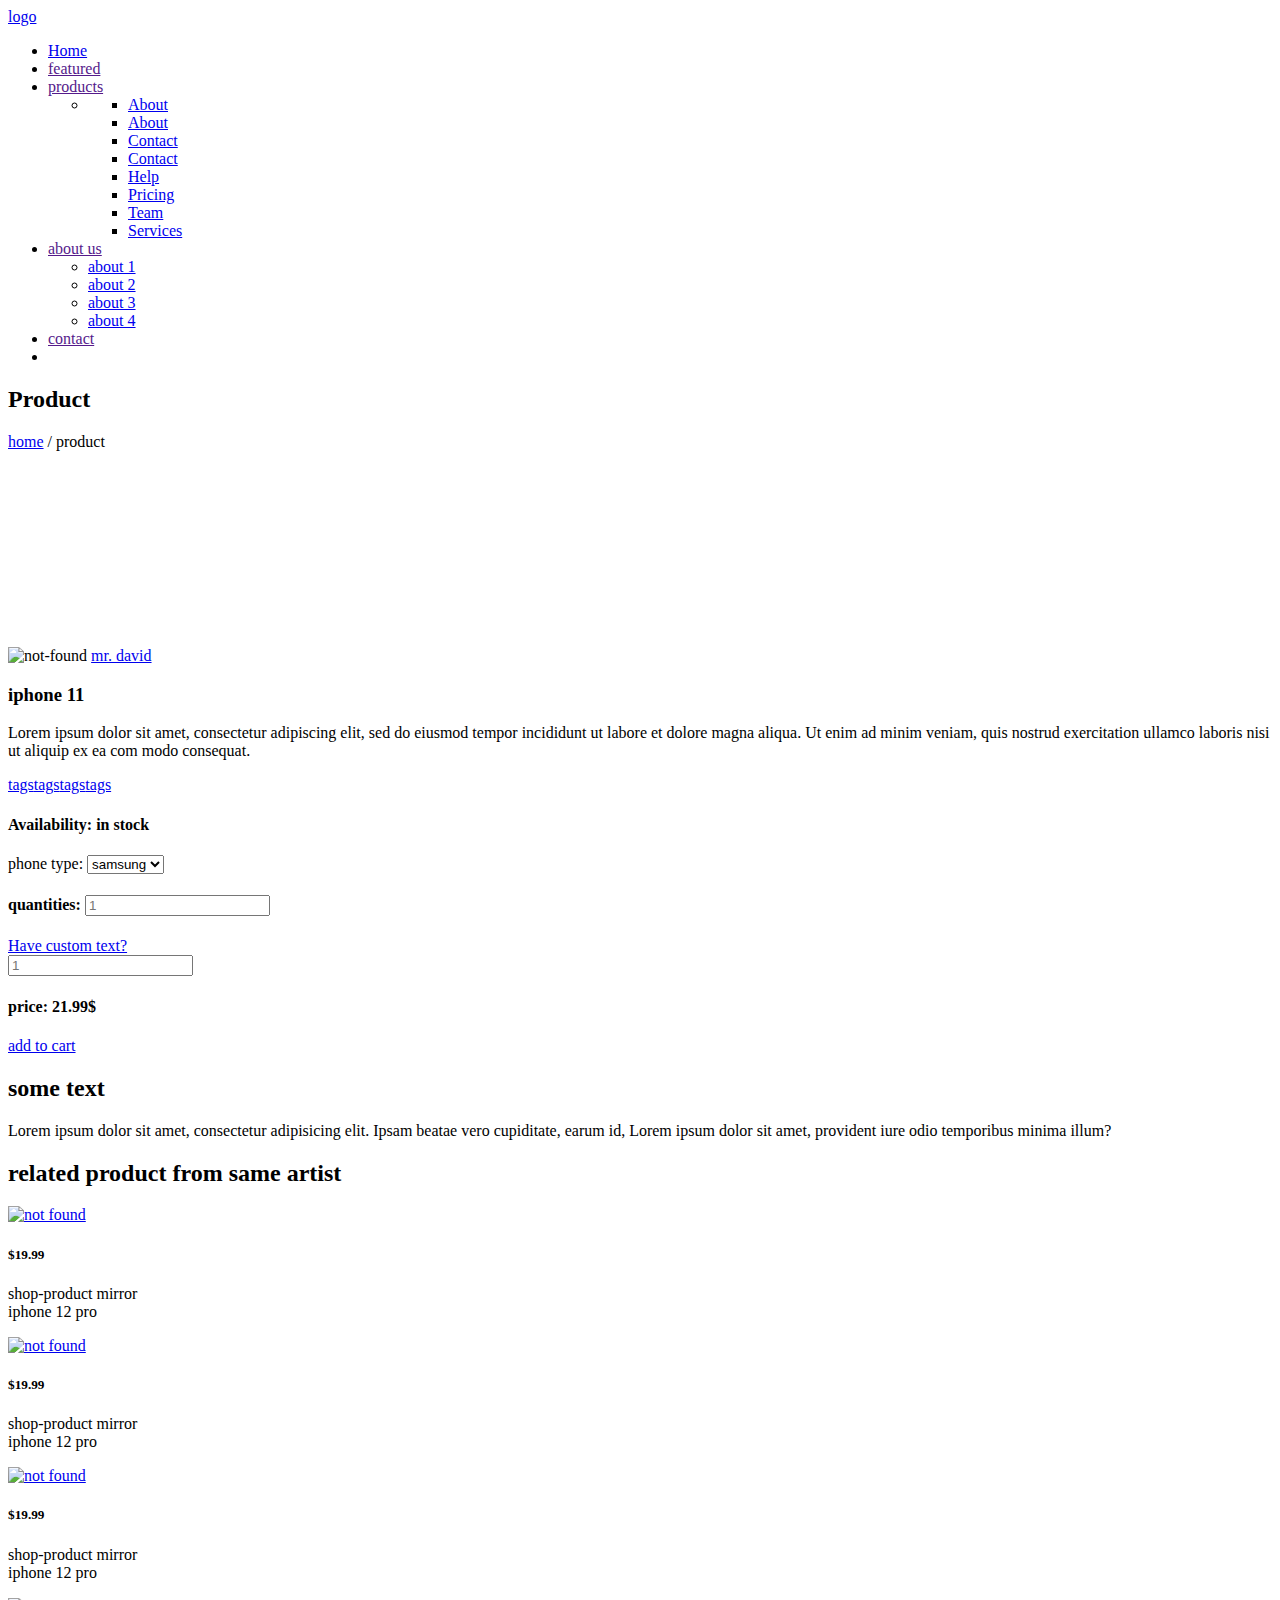
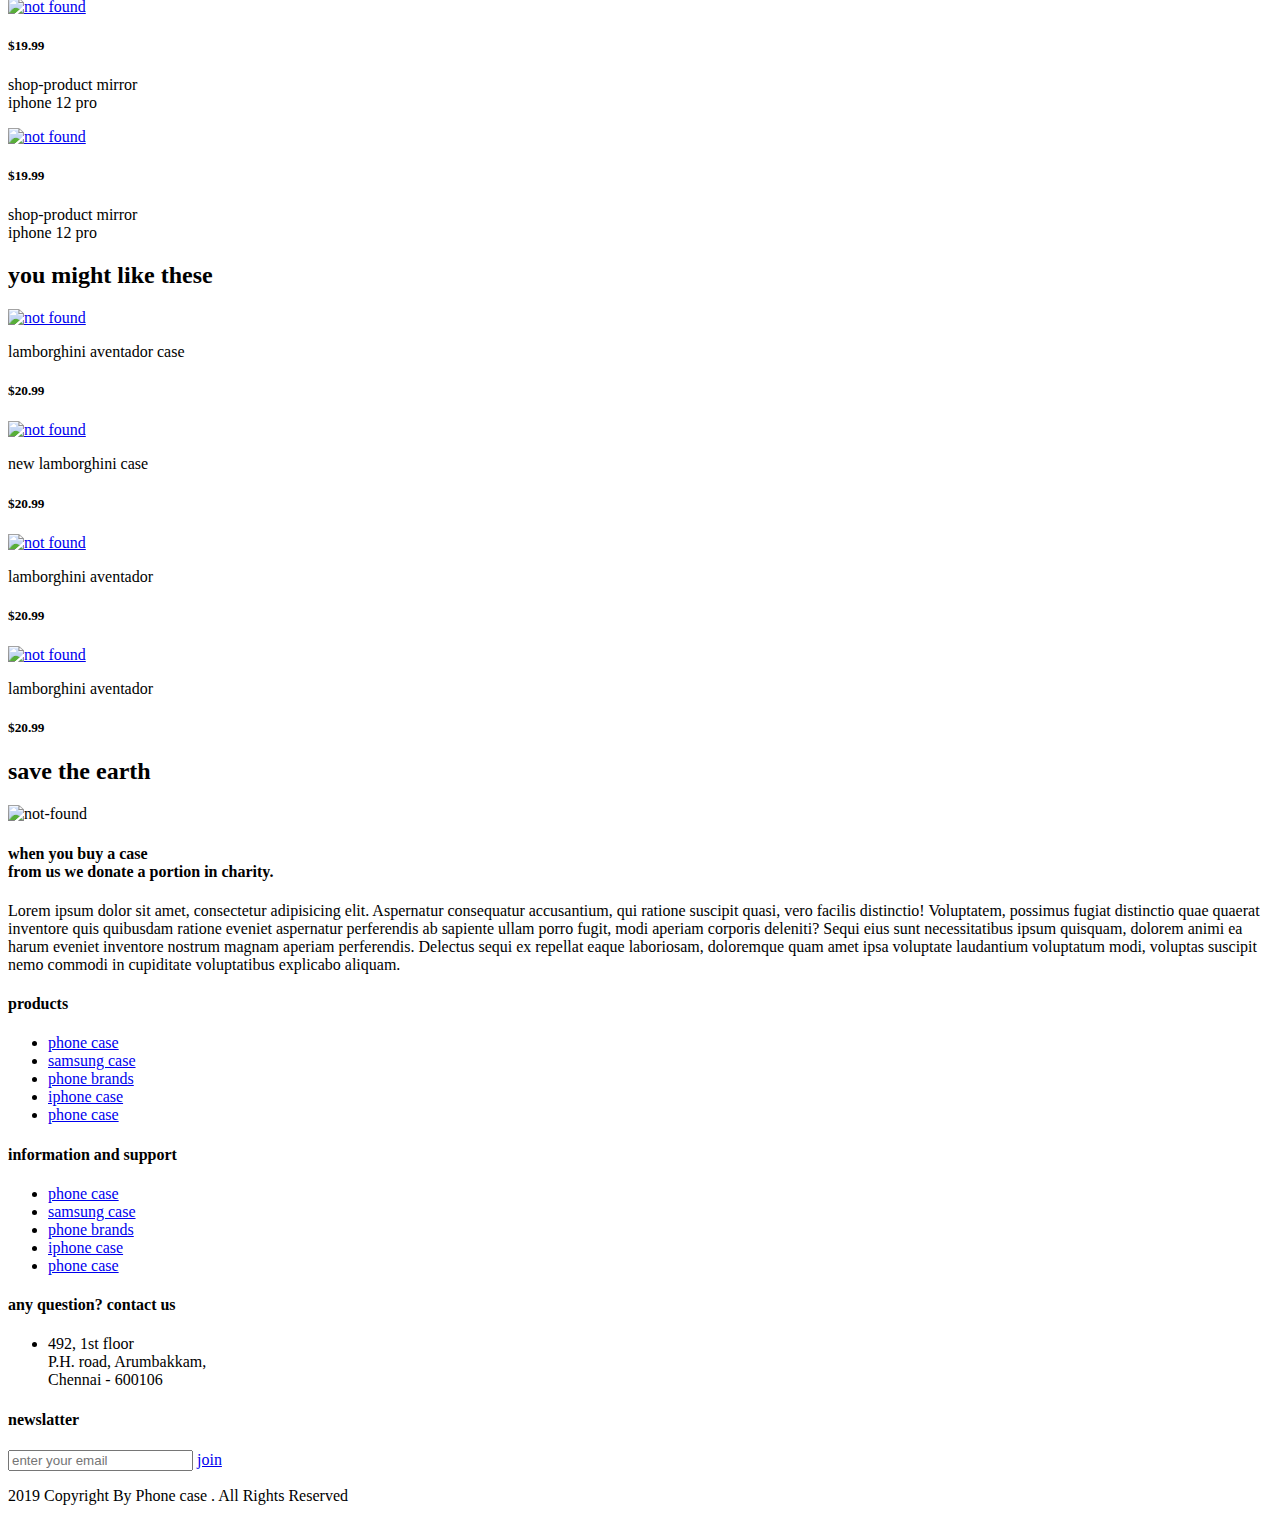
==== product-page.html @ d524f453 "Add files via upload" ====
<!doctype html>
<html class="no-js" lang="">

<head>
    <meta charset="utf-8">
    <meta http-equiv="x-ua-compatible" content="ie=edge">
    <title>Product Page</title>
    <meta name="description" content="">
    <meta name="viewport" content="width=device-width, initial-scale=1">

    <!-- Favicon -->

    <link rel="shortcut icon" type="image/x-icon" href="images/favicon.ico">

    <!-- all css here -->

    <link rel="stylesheet" href="css/bootstrap.min.css">
    <link rel="stylesheet" href="css/all.min.css">
    <link href="https://fonts.googleapis.com/css2?family=Open+Sans:wght@400;600;700&family=Roboto:wght@400;500;700&display=swap" rel="stylesheet">
    <link rel="stylesheet" href="css/animate.css">
    <link rel="stylesheet" href="css/owl.carousel.min.css">
    <link rel="stylesheet" href="css/owl.theme.default.min.css">
    <link rel="stylesheet" href="css/slick.css">
    <link rel="stylesheet" href="css/meanmenu.min.css">
    <link rel="stylesheet" href="css/default.css">
    <link rel="stylesheet" href="css/style.css">
    <link rel="stylesheet" href="css/responsive.css">

</head>

<body>

    <header>
        <div class="container">
            <div id="header">
                <div class="logo">
                    <a href="index.html">logo</a>
                </div>
                <nav>
                    <ul>
                        <li>
                            <a href="index.html">Home</a>
                        </li>
                        <li>
                            <a href="">featured</a>
                        </li>
                        <li class="dropdown_icon">
                            <a href="">products</a>
                            <ul class="mega-dropdown">
                                <li class="row">
                                    <ul class="mega-col">
                                        <li><a href="#">About</a></li>
                                        <li><a href="#">About</a></li>
                                        <li><a href="#">Contact</a></li>
                                        <li><a href="#">Contact</a></li>
                                    </ul>
                                    <ul class="mega-col">
                                        <li><a href="#">Help</a></li>
                                        <li><a href="#">Pricing</a></li>
                                        <li><a href="#">Team</a></li>
                                        <li><a href="#">Services</a></li>
                                    </ul>
                                </li>
                            </ul>
                        </li>
                        <li class="dropdown dropdown_icon">
                            <a href="">about us</a>
                            <ul>
                                <li><a href="#">about 1</a></li>
                                <li><a href="#">about 2</a></li>
                                <li><a href="#">about 3</a></li>
                                <li><a href="#">about 4</a></li>
                            </ul>
                        </li>
                        <li>
                            <a href="">contact</a>
                        </li>
                        <li class="header_icon order-0">
                            <a href=""><i class="fas fa-search"></i></a>
                            <a href="cart.html"><i class="fas fa-shopping-cart"></i></a>
                            <a href="sign-up.html"><i class="fas fa-user"></i></a>
                        </li>
                    </ul>
                </nav>
            </div>
        </div>
    </header>

    <!--=================Header Section End===============-->

    <!--=================Product Page Start===============-->

    <section id="product_page" class="">
        <div class="inner_banner">
            <div class="section_head inner_head pt-50 pb-20 text-center">
                <h2>Product</h2>
                <p><a href="index.html">home</a> <span>/</span> product</p>
            </div>
        </div>
        <div class="container text-center">
            <div class="row">
                <div class="col-sm-5 col-lg-4">
                    <div class="row slider-for">
                        <div class="col-md-12">
                            <div class="product_img mt-40">
                                <img src="images/shopnow/img-1.png" class="img-fluid" alt="">
                            </div>
                        </div>
                        <div class="col-md-12">
                            <div class="product_img mt-40">
                                <img src="images/shopnow/img-2.png" class="img-fluid" alt="">
                            </div>
                        </div>
                        <div class="col-md-12">
                            <div class="product_img mt-40">
                                <img src="images/shopnow/img-3.png" class="img-fluid" alt="">
                            </div>
                        </div>
                        <div class="col-md-12">
                            <div class="product_img mt-40">
                                <img src="images/shopnow/img-2.png" class="img-fluid" alt="">
                            </div>
                        </div>
                        <div class="col-md-12">
                            <div class="product_img mt-40">
                                <img src="images/shopnow/img-1.png" class="img-fluid" alt="">
                            </div>
                        </div>
                    </div>
                    <div class="row slider-nav mt-30">
                        <div class="col-md-4">
                            <div class="product_small_img">
                                <img src="images/shopnow/img-1.png" class="img-fluid" alt="">
                            </div>
                        </div>
                        <div class="col-md-4">
                            <div class="product_small_img">
                                <img src="images/shopnow/img-2.png" class="img-fluid" alt="">
                            </div>
                        </div>
                        <div class="col-md-4">
                            <div class="product_small_img">
                                <img src="images/shopnow/img-3.png" class="img-fluid" alt="">
                            </div>
                        </div>
                        <div class="col-md-4">
                            <div class="product_small_img">
                                <img src="images/shopnow/img-2.png" class="img-fluid" alt="">
                            </div>
                        </div>
                        <div class="col-md-4">
                            <div class="product_small_img">
                                <img src="images/shopnow/img-1.png" class="img-fluid" alt="">
                            </div>
                        </div>
                    </div>
                </div>
                <div class="col-sm-7 col-lg-8">
                    <div class="product_text mt-40 text-left">
                        <div class="artist_name">
                            <img src="images/artist/female.png" alt="not-found">
                            <a href="artist.html">mr. david</a>
                        </div>
                        <div class="product_title pt-10">
                            <h3>iphone 11</h3>
                        </div>
                        <p>Lorem ipsum dolor sit amet, consectetur adipiscing elit, sed do eiusmod tempor incididunt ut labore et dolore magna aliqua. Ut enim ad minim veniam, quis nostrud exercitation ullamco laboris nisi ut aliquip ex ea com modo consequat.</p>
                        <div class="tags pt-15">
                            <a href="#">tags</a><a href="#">tags</a><a href="#">tags</a><a href="#">tags</a>
                        </div>
                        <div class="availability pt-20">
                            <h4>Availability: <span>in stock</span></h4>
                        </div>
                        <div class="phone_type pt-20">
                            <span>phone type:</span>
                            <select name="phone" id="phone">
                                <option value="samsung">samsung</option>
                                <option value="iphone">iphone</option>
                            </select>
                        </div>
                        <div class="quantities pt-20">
                            <h4>quantities: <input type="number" placeholder="1" min="1"></h4>
                        </div>
                        <div class="custom pt-20">
                            <div id="custom_btn" class="button text-left">
                                <a href="#" class="btn">Have custom text?</a>
                            </div>
                             <input id="custom_input" type="number" placeholder="1" min="1">
                        </div>
                        <div class="price pt-20">
                            <h4>price: <span>21.99$</span></h4>
                        </div>
                    </div>
                    <div class="button pt-20 text-left">
                        <a href="#" class="btn"><i class="fas fa-shopping-cart"></i>add to cart</a>
                    </div>
                </div>
            </div>
        </div>
        <div class="inner_banner inner_banner-2">
            <div class="container">
                <div class="section_head inner_head pt-50 pb-20 text-center">
                    <h2>some text</h2>
                    <p>Lorem ipsum dolor sit amet, consectetur adipisicing elit. Ipsam beatae vero cupiditate, earum id, Lorem ipsum dolor sit amet, provident iure odio temporibus minima illum?</p>
                </div>
            </div>
        </div>
        <div class="container text-center">
            <div class="related_product">
                <h2>related product from same artist</h2>
                <div class="row related_slider">
                    <div class="col-lg-6 pt-50 text-center">
                        <div class="cases border">
                            <div class="cases_img">
                                <a href="product-page.html"><img src="images/iphonecase/casemate-2.webp" class="img-fluid" alt="not found"></a>
                                <div class="hover_cart">
                                    <div class="icon">
                                        <a href="#"><i class="fas fa-heart"></i></a>
                                        <a href="#"><i class="fas fa-shopping-cart"></i></a>
                                    </div>
                                    <div class="price">
                                        <h5>$19.99</h5>
                                    </div>
                                </div>
                            </div>
                            <p>
                                <span>shop-product mirror</span> <br>
                                iphone 12 pro
                            </p>
                        </div>
                    </div>
                    <div class="col-lg-6 pt-50 text-center">
                        <div class="cases border">
                            <div class="cases_img">
                                <a href="product-page.html"><img src="images/iphonecase/casemate-1.webp" class="img-fluid" alt="not found"></a>
                                <div class="hover_cart">
                                    <div class="icon">
                                        <a href="#"><i class="fas fa-heart"></i></a>
                                        <a href="#"><i class="fas fa-shopping-cart"></i></a>
                                    </div>
                                    <div class="price">
                                        <h5>$19.99</h5>
                                    </div>
                                </div>
                            </div>
                            <p>
                                <span>shop-product mirror</span> <br>
                                iphone 12 pro
                            </p>
                        </div>
                    </div>
                    <div class="col-lg-6 pt-50 text-center">
                        <div class="cases border">
                            <div class="cases_img">
                                <a href="product-page.html"><img src="images/iphonecase/casemate-3.webp" class="img-fluid" alt="not found"></a>
                                <div class="hover_cart">
                                    <div class="icon">
                                        <a href="#"><i class="fas fa-heart"></i></a>
                                        <a href="#"><i class="fas fa-shopping-cart"></i></a>
                                    </div>
                                    <div class="price">
                                        <h5>$19.99</h5>
                                    </div>
                                </div>
                            </div>
                            <p>
                                <span>shop-product mirror</span> <br>
                                iphone 12 pro
                            </p>
                        </div>
                    </div>
                    <div class="col-lg-6 pt-50 text-center">
                        <div class="cases border">
                            <div class="cases_img">
                                <a href="product-page.html"> <img src="images/iphonecase/casemate-2.webp" class="img-fluid" alt="not found"></a>
                                <div class="hover_cart">
                                    <div class="icon">
                                        <a href="#"><i class="fas fa-heart"></i></a>
                                        <a href="#"><i class="fas fa-shopping-cart"></i></a>
                                    </div>
                                    <div class="price">
                                        <h5>$19.99</h5>
                                    </div>
                                </div>
                            </div>
                            <p>
                                <span>shop-product mirror</span> <br>
                                iphone 12 pro
                            </p>
                        </div>
                    </div>
                    <div class="col-lg-6 pt-50 text-center">
                        <div class="cases border">
                            <div class="cases_img">
                                <a href="product-page.html"> <img src="images/iphonecase/casemate-2.webp" class="img-fluid" alt="not found"></a>
                                <div class="hover_cart">
                                    <div class="icon">
                                        <a href="#"><i class="fas fa-heart"></i></a>
                                        <a href="#"><i class="fas fa-shopping-cart"></i></a>
                                    </div>
                                    <div class="price">
                                        <h5>$19.99</h5>
                                    </div>
                                </div>
                            </div>
                            <p>
                                <span>shop-product mirror</span> <br>
                                iphone 12 pro
                            </p>
                        </div>
                    </div>
                </div>
            </div>
        </div>
        <div class="might_like text-center">
            <h2>you might like these</h2>
            <div class="container">
                <div class="row">
                    <div class="col-lg-3 col-6">
                        <div class="cases pt-40 text-center">
                            <div class="cases_img">
                                <a href="product-page.html"><img src="images/shopnow/img-1.png" class="img-fluid" alt="not found"></a>
                                <div class="hover_cart">
                                    <div class="icon">
                                        <a href="#"><i class="fas fa-heart"></i></a>
                                        <a href="#"><i class="fas fa-shopping-cart"></i></a>
                                    </div>
                                </div>
                            </div>
                            <p>lamborghini aventador case</p>
                            <h5>$20.99</h5>
                        </div>
                    </div>
                    <div class="col-lg-3 col-6">
                        <div class="cases pt-40 text-center">
                            <div class="cases_img">
                                <a href="product-page.html"> <img src="images/shopnow/img-2.png" class="img-fluid" alt="not found"></a>
                                <div class="hover_cart">
                                    <div class="icon">
                                        <a href="#"><i class="fas fa-heart"></i></a>
                                        <a href="#"><i class="fas fa-shopping-cart"></i></a>
                                    </div>
                                </div>
                            </div>
                            <p>new lamborghini case</p>
                            <h5>$20.99</h5>
                        </div>
                    </div>
                    <div class="col-lg-3 col-6">
                        <div class="cases pt-40 text-center">
                            <div class="cases_img">
                                <a href="product-page.html"> <img src="images/shopnow/img-3.png" class="img-fluid" alt="not found"></a>
                                <div class="hover_cart">
                                    <div class="icon">
                                        <a href="#"><i class="fas fa-heart"></i></a>
                                        <a href="#"><i class="fas fa-shopping-cart"></i></a>
                                    </div>
                                </div>
                            </div>
                            <p>lamborghini aventador</p>
                            <h5>$20.99</h5>
                        </div>
                    </div>
                    <div class="col-lg-3 col-6">
                        <div class="cases pt-40 text-center">
                            <div class="cases_img">
                                <a href="product-page.html"> <img src="images/shopnow/img-3.png" class="img-fluid" alt="not found"></a>
                                <div class="hover_cart">
                                    <div class="icon">
                                        <a href="#"><i class="fas fa-heart"></i></a>
                                        <a href="#"><i class="fas fa-shopping-cart"></i></a>
                                    </div>
                                </div>
                            </div>
                            <p>lamborghini aventador</p>
                            <h5>$20.99</h5>
                        </div>
                    </div>
                </div>
            </div>
        </div>
        <div class="container pt-80">
            <div class="section_head pb-20 text-center">
                <h2>save the earth</h2>
                <p></p>
            </div>
            <div class="row align-items-center">
                <div class="col-md-4 text-center">
                    <div class="earth pb-30">
                        <img src="images/earth-2.png" class="img-fluid" alt="not-found">
                    </div>
                </div>
                <div class="col-md-8">
                    <div class="donation_text text-left pb-30">
                        <h4>when you buy a case <br> from us
                            we donate a portion in charity.</h4>
                        <p>
                            Lorem ipsum dolor sit amet, consectetur adipisicing elit. Aspernatur consequatur accusantium, qui ratione suscipit quasi, vero facilis distinctio! Voluptatem, possimus fugiat distinctio quae quaerat inventore quis quibusdam ratione eveniet aspernatur perferendis ab sapiente ullam porro fugit, modi aperiam corporis deleniti? Sequi eius sunt necessitatibus ipsum quisquam, dolorem animi ea harum eveniet inventore nostrum magnam aperiam perferendis. Delectus sequi ex repellat eaque laboriosam, doloremque quam amet ipsa voluptate laudantium voluptatum modi, voluptas suscipit nemo commodi in cupiditate voluptatibus explicabo aliquam.
                        </p>
                    </div>
                </div>
            </div>
        </div>
    </section>

    <!--=================Product Page End===============-->

    <!--=================Footer Section Start===============-->

    <footer class="">
        <div class="container">
            <div class="row">
                <div class="col-md-4">
                    <div class="footer_item">
                        <h4>products</h4>
                    </div>
                    <ul class="products">
                        <li>
                            <a href="#">phone case</a>
                        </li>
                        <li>
                            <a href="#">samsung case</a>
                        </li>
                        <li>
                            <a href="#">phone brands</a>
                        </li>
                        <li>
                            <a href="#">iphone case</a>
                        </li>
                        <li>
                            <a href="#">phone case</a>
                        </li>
                    </ul>
                </div>
                <div class="col-md-4">
                    <div class="footer_item">
                        <h4>information and support</h4>
                    </div>
                    <ul class="products">
                        <li>
                            <a href="#">phone case</a>
                        </li>
                        <li>
                            <a href="#">samsung case</a>
                        </li>
                        <li>
                            <a href="#">phone brands</a>
                        </li>
                        <li>
                            <a href="#">iphone case</a>
                        </li>
                        <li>
                            <a href="#">phone case</a>
                        </li>
                    </ul>
                </div>
                <div class="col-md-4">
                    <div class="footer_item">
                        <h4>any question? contact us</h4>
                    </div>
                    <ul>
                        <li>
                            <p>492, 1st floor <br> P.H. road, Arumbakkam, <br> Chennai - 600106</p>
                        </li>
                    </ul>
                    <div class="social pt-10">
                        <a target="_blank" href="#"><i class="fab fa-facebook-f"></i></a>
                        <a target="_blank" href="#"><i class="fab fa-twitter"></i></a>
                        <a target="_blank" href="#"><i class="fab fa-linkedin"></i></a>
                        <a target="_blank" href="#"><i class="fab fa-instagram"></i></a>
                        <a target="_blank" href="#"><i class="fab fa-behance"></i></a>
                    </div>
                </div>
            </div>
            <div class="row justify-content-center">
                <div class="col-md-4">
                    <div class="newsletter pt-40 text-center">
                        <h4>newslatter</h4>
                        <form action="#">
                            <input type="email" placeholder="enter your email" class="form-control text-capitalize">
                            <a href="#" class="btn">join</a>
                        </form>
                    </div>
                </div>
            </div>
            <div class="copyright pt-20 mt-30 text-center">
                <p>2019 Copyright By Phone case . All Rights Reserved</p>
            </div>
        </div>
    </footer>

    <!--=================Footer Section End===============-->

    <!-- JS here -->
    <script src="js/vendor/modernizr-3.5.0.min.js"></script>
    <script src="js/vendor/jquery-1.12.4.min.js"></script>
    <script src="js/popper.min.js"></script>
    <script src="js/bootstrap.min.js"></script>
    <script src="js/slick.min.js"></script>
    <script src="js/jquery.meanmenu.min.js"></script>
    <script src="js/wow.min.js"></script>
    <script src="js/owl.carousel.min.js"></script>
    <script src="js/ajax-form.js"></script>
    <script src="js/jquery.magnific-popup.min.js"></script>
    <script src="js/script.js"></script>

</body>

</html>
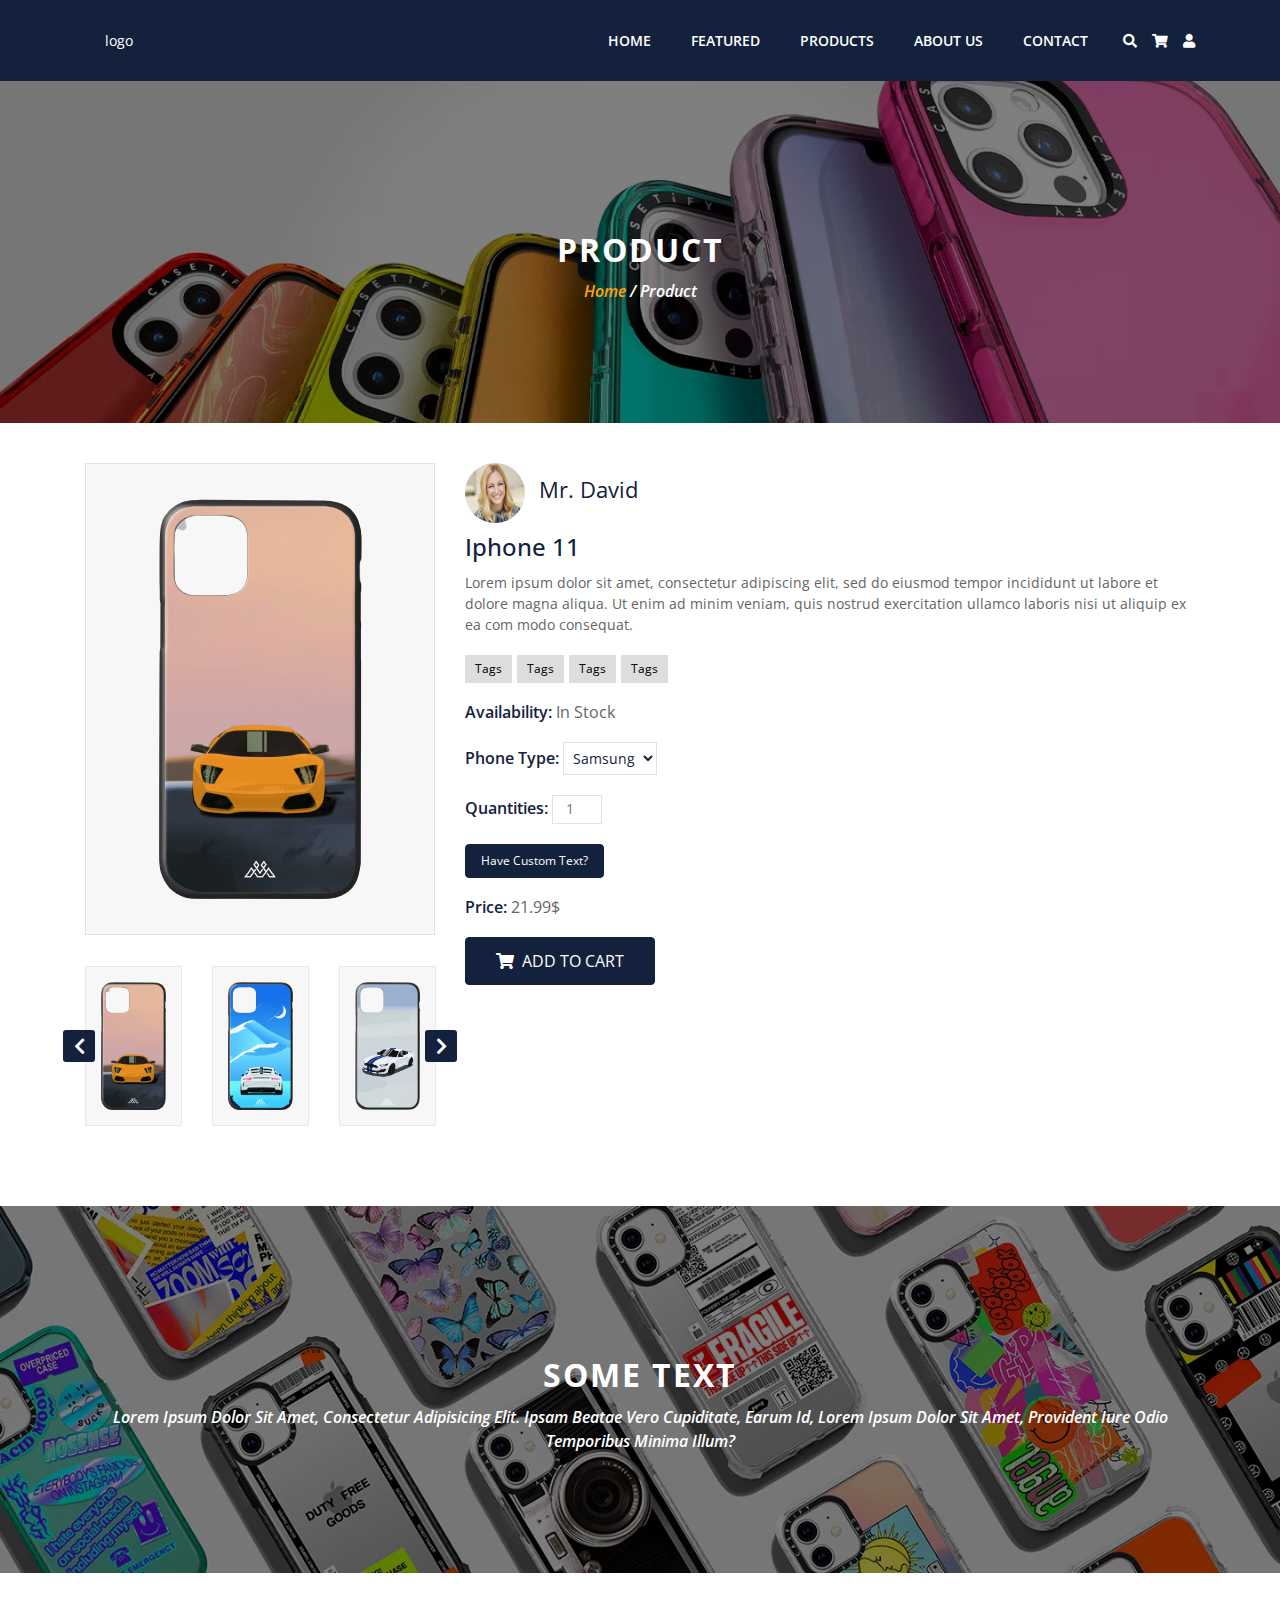
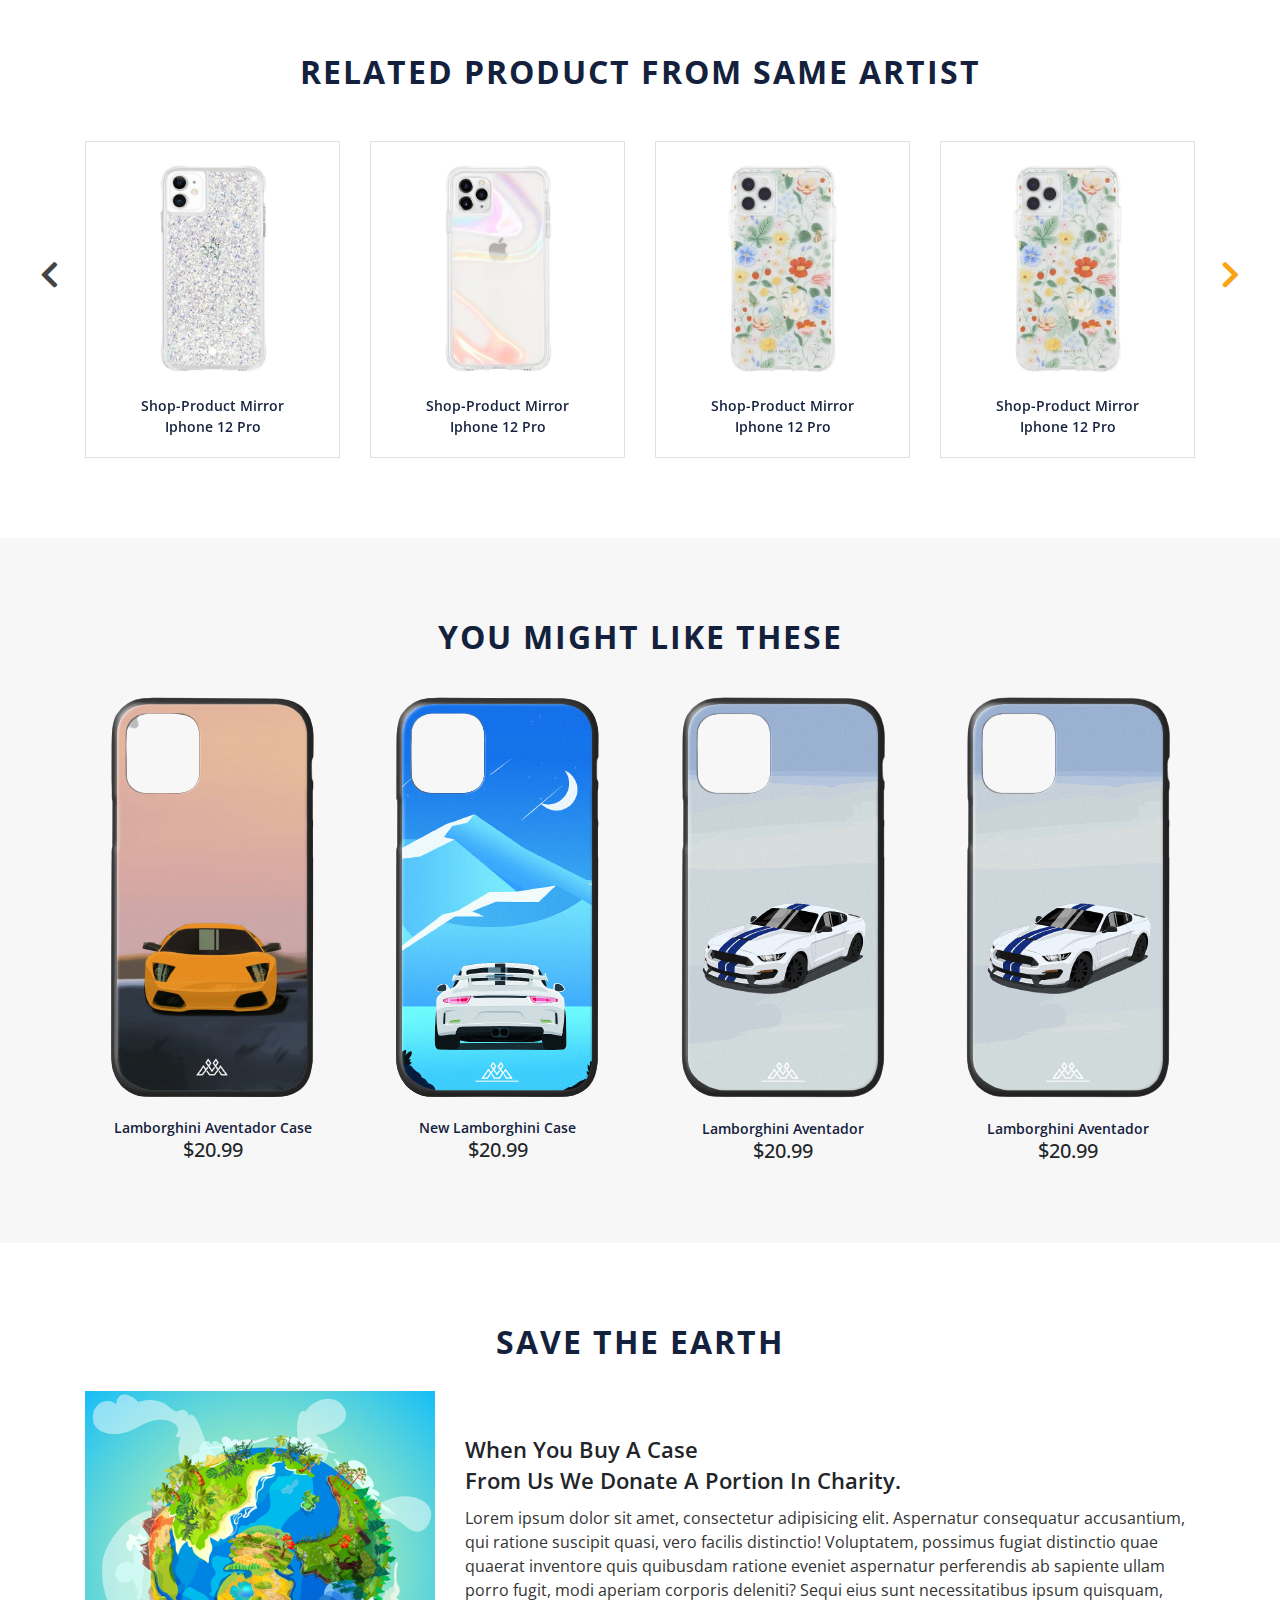
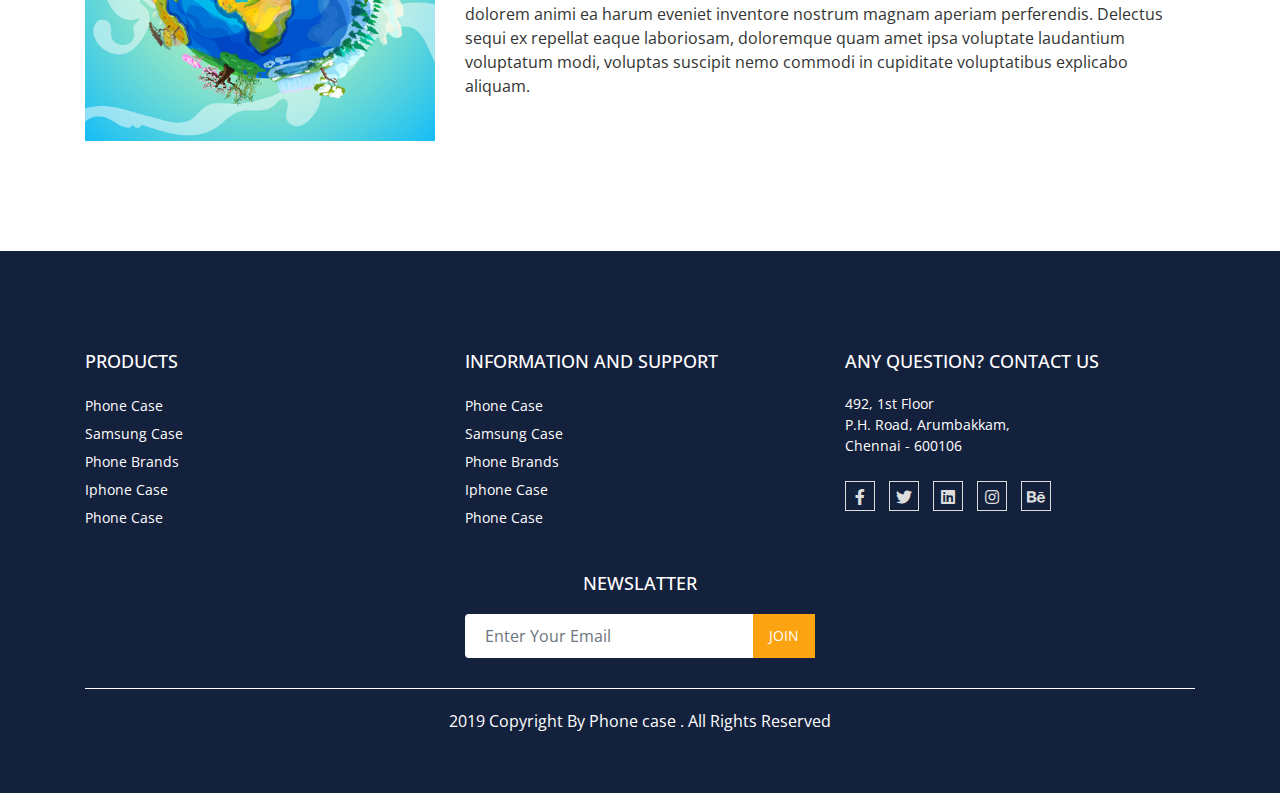
==== commit 2e855ed2: "Add files via upload" ====
--- a/product-page.html
+++ b/product-page.html
@@ -183,17 +183,18 @@
                         </div>
                         <div class="custom pt-20">
                             <div id="custom_btn" class="button text-left">
-                                <a href="#" class="btn">Have custom text?</a>
-                            </div>
-                             <input id="custom_input" type="number" placeholder="1" min="1">
+                                <a href="javascript:void(0);" class="btn">Have custom text?</a>
+                            </div>
+                             <input id="custom_input" type="text" placeholder="" min="1">
                         </div>
                         <div class="price pt-20">
                             <h4>price: <span>21.99$</span></h4>
                         </div>
-                    </div>
-                    <div class="button pt-20 text-left">
-                        <a href="#" class="btn"><i class="fas fa-shopping-cart"></i>add to cart</a>
-                    </div>
+                        <div class="button pt-20 text-left">
+                        <a href="" class="btn"><i class="fas fa-shopping-cart"></i>add to cart</a>
+                    </div>
+                    </div>
+                    
                 </div>
             </div>
         </div>
--- a/css/all.min.css
+++ b/css/all.min.css
@@ -0,0 +1,5 @@
+/*!
+ * Font Awesome Free 5.13.0 by @fontawesome - https://fontawesome.com
+ * License - https://fontawesome.com/license/free (Icons: CC BY 4.0, Fonts: SIL OFL 1.1, Code: MIT License)
+ */
+.fa,.fab,.fad,.fal,.far,.fas{-moz-osx-font-smoothing:grayscale;-webkit-font-smoothing:antialiased;display:inline-block;font-style:normal;font-variant:normal;text-rendering:auto;line-height:1}.fa-lg{font-size:1.33333em;line-height:.75em;vertical-align:-.0667em}.fa-xs{font-size:.75em}.fa-sm{font-size:.875em}.fa-1x{font-size:1em}.fa-2x{font-size:2em}.fa-3x{font-size:3em}.fa-4x{font-size:4em}.fa-5x{font-size:5em}.fa-6x{font-size:6em}.fa-7x{font-size:7em}.fa-8x{font-size:8em}.fa-9x{font-size:9em}.fa-10x{font-size:10em}.fa-fw{text-align:center;width:1.25em}.fa-ul{list-style-type:none;margin-left:2.5em;padding-left:0}.fa-ul>li{position:relative}.fa-li{left:-2em;position:absolute;text-align:center;width:2em;line-height:inherit}.fa-border{border:.08em solid #eee;border-radius:.1em;padding:.2em .25em .15em}.fa-pull-left{float:left}.fa-pull-right{float:right}.fa.fa-pull-left,.fab.fa-pull-left,.fal.fa-pull-left,.far.fa-pull-left,.fas.fa-pull-left{margin-right:.3em}.fa.fa-pull-right,.fab.fa-pull-right,.fal.fa-pull-right,.far.fa-pull-right,.fas.fa-pull-right{margin-left:.3em}.fa-spin{-webkit-animation:fa-spin 2s linear infinite;animation:fa-spin 2s linear infinite}.fa-pulse{-webkit-animation:fa-spin 1s steps(8) infinite;animation:fa-spin 1s steps(8) infinite}@-webkit-keyframes fa-spin{0%{-webkit-transform:rotate(0deg);transform:rotate(0deg)}to{-webkit-transform:rotate(1turn);transform:rotate(1turn)}}@keyframes fa-spin{0%{-webkit-transform:rotate(0deg);transform:rotate(0deg)}to{-webkit-transform:rotate(1turn);transform:rotate(1turn)}}.fa-rotate-90{-ms-filter:"progid:DXImageTransform.Microsoft.BasicImage(rotation=1)";-webkit-transform:rotate(90deg);transform:rotate(90deg)}.fa-rotate-180{-ms-filter:"progid:DXImageTransform.Microsoft.BasicImage(rotation=2)";-webkit-transform:rotate(180deg);transform:rotate(180deg)}.fa-rotate-270{-ms-filter:"progid:DXImageTransform.Microsoft.BasicImage(rotation=3)";-webkit-transform:rotate(270deg);transform:rotate(270deg)}.fa-flip-horizontal{-ms-filter:"progid:DXImageTransform.Microsoft.BasicImage(rotation=0, mirror=1)";-webkit-transform:scaleX(-1);transform:scaleX(-1)}.fa-flip-vertical{-webkit-transform:scaleY(-1);transform:scaleY(-1)}.fa-flip-both,.fa-flip-horizontal.fa-flip-vertical,.fa-flip-vertical{-ms-filter:"progid:DXImageTransform.Microsoft.BasicImage(rotation=2, mirror=1)"}.fa-flip-both,.fa-flip-horizontal.fa-flip-vertical{-webkit-transform:scale(-1);transform:scale(-1)}:root .fa-flip-both,:root .fa-flip-horizontal,:root .fa-flip-vertical,:root .fa-rotate-90,:root .fa-rotate-180,:root .fa-rotate-270{-webkit-filter:none;filter:none}.fa-stack{display:inline-block;height:2em;line-height:2em;position:relative;vertical-align:middle;width:2.5em}.fa-stack-1x,.fa-stack-2x{left:0;position:absolute;text-align:center;width:100%}.fa-stack-1x{line-height:inherit}.fa-stack-2x{font-size:2em}.fa-inverse{color:#fff}.fa-500px:before{content:"\f26e"}.fa-accessible-icon:before{content:"\f368"}.fa-accusoft:before{content:"\f369"}.fa-acquisitions-incorporated:before{content:"\f6af"}.fa-ad:before{content:"\f641"}.fa-address-book:before{content:"\f2b9"}.fa-address-card:before{content:"\f2bb"}.fa-adjust:before{content:"\f042"}.fa-adn:before{content:"\f170"}.fa-adobe:before{content:"\f778"}.fa-adversal:before{content:"\f36a"}.fa-affiliatetheme:before{content:"\f36b"}.fa-air-freshener:before{content:"\f5d0"}.fa-airbnb:before{content:"\f834"}.fa-algolia:before{content:"\f36c"}.fa-align-center:before{content:"\f037"}.fa-align-justify:before{content:"\f039"}.fa-align-left:before{content:"\f036"}.fa-align-right:before{content:"\f038"}.fa-alipay:before{content:"\f642"}.fa-allergies:before{content:"\f461"}.fa-amazon:before{content:"\f270"}.fa-amazon-pay:before{content:"\f42c"}.fa-ambulance:before{content:"\f0f9"}.fa-american-sign-language-interpreting:before{content:"\f2a3"}.fa-amilia:before{content:"\f36d"}.fa-anchor:before{content:"\f13d"}.fa-android:before{content:"\f17b"}.fa-angellist:before{content:"\f209"}.fa-angle-double-down:before{content:"\f103"}.fa-angle-double-left:before{content:"\f100"}.fa-angle-double-right:before{content:"\f101"}.fa-angle-double-up:before{content:"\f102"}.fa-angle-down:before{content:"\f107"}.fa-angle-left:before{content:"\f104"}.fa-angle-right:before{content:"\f105"}.fa-angle-up:before{content:"\f106"}.fa-angry:before{content:"\f556"}.fa-angrycreative:before{content:"\f36e"}.fa-angular:before{content:"\f420"}.fa-ankh:before{content:"\f644"}.fa-app-store:before{content:"\f36f"}.fa-app-store-ios:before{content:"\f370"}.fa-apper:before{content:"\f371"}.fa-apple:before{content:"\f179"}.fa-apple-alt:before{content:"\f5d1"}.fa-apple-pay:before{content:"\f415"}.fa-archive:before{content:"\f187"}.fa-archway:before{content:"\f557"}.fa-arrow-alt-circle-down:before{content:"\f358"}.fa-arrow-alt-circle-left:before{content:"\f359"}.fa-arrow-alt-circle-right:before{content:"\f35a"}.fa-arrow-alt-circle-up:before{content:"\f35b"}.fa-arrow-circle-down:before{content:"\f0ab"}.fa-arrow-circle-left:before{content:"\f0a8"}.fa-arrow-circle-right:before{content:"\f0a9"}.fa-arrow-circle-up:before{content:"\f0aa"}.fa-arrow-down:before{content:"\f063"}.fa-arrow-left:before{content:"\f060"}.fa-arrow-right:before{content:"\f061"}.fa-arrow-up:before{content:"\f062"}.fa-arrows-alt:before{content:"\f0b2"}.fa-arrows-alt-h:before{content:"\f337"}.fa-arrows-alt-v:before{content:"\f338"}.fa-artstation:before{content:"\f77a"}.fa-assistive-listening-systems:before{content:"\f2a2"}.fa-asterisk:before{content:"\f069"}.fa-asymmetrik:before{content:"\f372"}.fa-at:before{content:"\f1fa"}.fa-atlas:before{content:"\f558"}.fa-atlassian:before{content:"\f77b"}.fa-atom:before{content:"\f5d2"}.fa-audible:before{content:"\f373"}.fa-audio-description:before{content:"\f29e"}.fa-autoprefixer:before{content:"\f41c"}.fa-avianex:before{content:"\f374"}.fa-aviato:before{content:"\f421"}.fa-award:before{content:"\f559"}.fa-aws:before{content:"\f375"}.fa-baby:before{content:"\f77c"}.fa-baby-carriage:before{content:"\f77d"}.fa-backspace:before{content:"\f55a"}.fa-backward:before{content:"\f04a"}.fa-bacon:before{content:"\f7e5"}.fa-bahai:before{content:"\f666"}.fa-balance-scale:before{content:"\f24e"}.fa-balance-scale-left:before{content:"\f515"}.fa-balance-scale-right:before{content:"\f516"}.fa-ban:before{content:"\f05e"}.fa-band-aid:before{content:"\f462"}.fa-bandcamp:before{content:"\f2d5"}.fa-barcode:before{content:"\f02a"}.fa-bars:before{content:"\f0c9"}.fa-baseball-ball:before{content:"\f433"}.fa-basketball-ball:before{content:"\f434"}.fa-bath:before{content:"\f2cd"}.fa-battery-empty:before{content:"\f244"}.fa-battery-full:before{content:"\f240"}.fa-battery-half:before{content:"\f242"}.fa-battery-quarter:before{content:"\f243"}.fa-battery-three-quarters:before{content:"\f241"}.fa-battle-net:before{content:"\f835"}.fa-bed:before{content:"\f236"}.fa-beer:before{content:"\f0fc"}.fa-behance:before{content:"\f1b4"}.fa-behance-square:before{content:"\f1b5"}.fa-bell:before{content:"\f0f3"}.fa-bell-slash:before{content:"\f1f6"}.fa-bezier-curve:before{content:"\f55b"}.fa-bible:before{content:"\f647"}.fa-bicycle:before{content:"\f206"}.fa-biking:before{content:"\f84a"}.fa-bimobject:before{content:"\f378"}.fa-binoculars:before{content:"\f1e5"}.fa-biohazard:before{content:"\f780"}.fa-birthday-cake:before{content:"\f1fd"}.fa-bitbucket:before{content:"\f171"}.fa-bitcoin:before{content:"\f379"}.fa-bity:before{content:"\f37a"}.fa-black-tie:before{content:"\f27e"}.fa-blackberry:before{content:"\f37b"}.fa-blender:before{content:"\f517"}.fa-blender-phone:before{content:"\f6b6"}.fa-blind:before{content:"\f29d"}.fa-blog:before{content:"\f781"}.fa-blogger:before{content:"\f37c"}.fa-blogger-b:before{content:"\f37d"}.fa-bluetooth:before{content:"\f293"}.fa-bluetooth-b:before{content:"\f294"}.fa-bold:before{content:"\f032"}.fa-bolt:before{content:"\f0e7"}.fa-bomb:before{content:"\f1e2"}.fa-bone:before{content:"\f5d7"}.fa-bong:before{content:"\f55c"}.fa-book:before{content:"\f02d"}.fa-book-dead:before{content:"\f6b7"}.fa-book-medical:before{content:"\f7e6"}.fa-book-open:before{content:"\f518"}.fa-book-reader:before{content:"\f5da"}.fa-bookmark:before{content:"\f02e"}.fa-bootstrap:before{content:"\f836"}.fa-border-all:before{content:"\f84c"}.fa-border-none:before{content:"\f850"}.fa-border-style:before{content:"\f853"}.fa-bowling-ball:before{content:"\f436"}.fa-box:before{content:"\f466"}.fa-box-open:before{content:"\f49e"}.fa-box-tissue:before{content:"\f95b"}.fa-boxes:before{content:"\f468"}.fa-braille:before{content:"\f2a1"}.fa-brain:before{content:"\f5dc"}.fa-bread-slice:before{content:"\f7ec"}.fa-briefcase:before{content:"\f0b1"}.fa-briefcase-medical:before{content:"\f469"}.fa-broadcast-tower:before{content:"\f519"}.fa-broom:before{content:"\f51a"}.fa-brush:before{content:"\f55d"}.fa-btc:before{content:"\f15a"}.fa-buffer:before{content:"\f837"}.fa-bug:before{content:"\f188"}.fa-building:before{content:"\f1ad"}.fa-bullhorn:before{content:"\f0a1"}.fa-bullseye:before{content:"\f140"}.fa-burn:before{content:"\f46a"}.fa-buromobelexperte:before{content:"\f37f"}.fa-bus:before{content:"\f207"}.fa-bus-alt:before{content:"\f55e"}.fa-business-time:before{content:"\f64a"}.fa-buy-n-large:before{content:"\f8a6"}.fa-buysellads:before{content:"\f20d"}.fa-calculator:before{content:"\f1ec"}.fa-calendar:before{content:"\f133"}.fa-calendar-alt:before{content:"\f073"}.fa-calendar-check:before{content:"\f274"}.fa-calendar-day:before{content:"\f783"}.fa-calendar-minus:before{content:"\f272"}.fa-calendar-plus:before{content:"\f271"}.fa-calendar-times:before{content:"\f273"}.fa-calendar-week:before{content:"\f784"}.fa-camera:before{content:"\f030"}.fa-camera-retro:before{content:"\f083"}.fa-campground:before{content:"\f6bb"}.fa-canadian-maple-leaf:before{content:"\f785"}.fa-candy-cane:before{content:"\f786"}.fa-cannabis:before{content:"\f55f"}.fa-capsules:before{content:"\f46b"}.fa-car:before{content:"\f1b9"}.fa-car-alt:before{content:"\f5de"}.fa-car-battery:before{content:"\f5df"}.fa-car-crash:before{content:"\f5e1"}.fa-car-side:before{content:"\f5e4"}.fa-caravan:before{content:"\f8ff"}.fa-caret-down:before{content:"\f0d7"}.fa-caret-left:before{content:"\f0d9"}.fa-caret-right:before{content:"\f0da"}.fa-caret-square-down:before{content:"\f150"}.fa-caret-square-left:before{content:"\f191"}.fa-caret-square-right:before{content:"\f152"}.fa-caret-square-up:before{content:"\f151"}.fa-caret-up:before{content:"\f0d8"}.fa-carrot:before{content:"\f787"}.fa-cart-arrow-down:before{content:"\f218"}.fa-cart-plus:before{content:"\f217"}.fa-cash-register:before{content:"\f788"}.fa-cat:before{content:"\f6be"}.fa-cc-amazon-pay:before{content:"\f42d"}.fa-cc-amex:before{content:"\f1f3"}.fa-cc-apple-pay:before{content:"\f416"}.fa-cc-diners-club:before{content:"\f24c"}.fa-cc-discover:before{content:"\f1f2"}.fa-cc-jcb:before{content:"\f24b"}.fa-cc-mastercard:before{content:"\f1f1"}.fa-cc-paypal:before{content:"\f1f4"}.fa-cc-stripe:before{content:"\f1f5"}.fa-cc-visa:before{content:"\f1f0"}.fa-centercode:before{content:"\f380"}.fa-centos:before{content:"\f789"}.fa-certificate:before{content:"\f0a3"}.fa-chair:before{content:"\f6c0"}.fa-chalkboard:before{content:"\f51b"}.fa-chalkboard-teacher:before{content:"\f51c"}.fa-charging-station:before{content:"\f5e7"}.fa-chart-area:before{content:"\f1fe"}.fa-chart-bar:before{content:"\f080"}.fa-chart-line:before{content:"\f201"}.fa-chart-pie:before{content:"\f200"}.fa-check:before{content:"\f00c"}.fa-check-circle:before{content:"\f058"}.fa-check-double:before{content:"\f560"}.fa-check-square:before{content:"\f14a"}.fa-cheese:before{content:"\f7ef"}.fa-chess:before{content:"\f439"}.fa-chess-bishop:before{content:"\f43a"}.fa-chess-board:before{content:"\f43c"}.fa-chess-king:before{content:"\f43f"}.fa-chess-knight:before{content:"\f441"}.fa-chess-pawn:before{content:"\f443"}.fa-chess-queen:before{content:"\f445"}.fa-chess-rook:before{content:"\f447"}.fa-chevron-circle-down:before{content:"\f13a"}.fa-chevron-circle-left:before{content:"\f137"}.fa-chevron-circle-right:before{content:"\f138"}.fa-chevron-circle-up:before{content:"\f139"}.fa-chevron-down:before{content:"\f078"}.fa-chevron-left:before{content:"\f053"}.fa-chevron-right:before{content:"\f054"}.fa-chevron-up:before{content:"\f077"}.fa-child:before{content:"\f1ae"}.fa-chrome:before{content:"\f268"}.fa-chromecast:before{content:"\f838"}.fa-church:before{content:"\f51d"}.fa-circle:before{content:"\f111"}.fa-circle-notch:before{content:"\f1ce"}.fa-city:before{content:"\f64f"}.fa-clinic-medical:before{content:"\f7f2"}.fa-clipboard:before{content:"\f328"}.fa-clipboard-check:before{content:"\f46c"}.fa-clipboard-list:before{content:"\f46d"}.fa-clock:before{content:"\f017"}.fa-clone:before{content:"\f24d"}.fa-closed-captioning:before{content:"\f20a"}.fa-cloud:before{content:"\f0c2"}.fa-cloud-download-alt:before{content:"\f381"}.fa-cloud-meatball:before{content:"\f73b"}.fa-cloud-moon:before{content:"\f6c3"}.fa-cloud-moon-rain:before{content:"\f73c"}.fa-cloud-rain:before{content:"\f73d"}.fa-cloud-showers-heavy:before{content:"\f740"}.fa-cloud-sun:before{content:"\f6c4"}.fa-cloud-sun-rain:before{content:"\f743"}.fa-cloud-upload-alt:before{content:"\f382"}.fa-cloudscale:before{content:"\f383"}.fa-cloudsmith:before{content:"\f384"}.fa-cloudversify:before{content:"\f385"}.fa-cocktail:before{content:"\f561"}.fa-code:before{content:"\f121"}.fa-code-branch:before{content:"\f126"}.fa-codepen:before{content:"\f1cb"}.fa-codiepie:before{content:"\f284"}.fa-coffee:before{content:"\f0f4"}.fa-cog:before{content:"\f013"}.fa-cogs:before{content:"\f085"}.fa-coins:before{content:"\f51e"}.fa-columns:before{content:"\f0db"}.fa-comment:before{content:"\f075"}.fa-comment-alt:before{content:"\f27a"}.fa-comment-dollar:before{content:"\f651"}.fa-comment-dots:before{content:"\f4ad"}.fa-comment-medical:before{content:"\f7f5"}.fa-comment-slash:before{content:"\f4b3"}.fa-comments:before{content:"\f086"}.fa-comments-dollar:before{content:"\f653"}.fa-compact-disc:before{content:"\f51f"}.fa-compass:before{content:"\f14e"}.fa-compress:before{content:"\f066"}.fa-compress-alt:before{content:"\f422"}.fa-compress-arrows-alt:before{content:"\f78c"}.fa-concierge-bell:before{content:"\f562"}.fa-confluence:before{content:"\f78d"}.fa-connectdevelop:before{content:"\f20e"}.fa-contao:before{content:"\f26d"}.fa-cookie:before{content:"\f563"}.fa-cookie-bite:before{content:"\f564"}.fa-copy:before{content:"\f0c5"}.fa-copyright:before{content:"\f1f9"}.fa-cotton-bureau:before{content:"\f89e"}.fa-couch:before{content:"\f4b8"}.fa-cpanel:before{content:"\f388"}.fa-creative-commons:before{content:"\f25e"}.fa-creative-commons-by:before{content:"\f4e7"}.fa-creative-commons-nc:before{content:"\f4e8"}.fa-creative-commons-nc-eu:before{content:"\f4e9"}.fa-creative-commons-nc-jp:before{content:"\f4ea"}.fa-creative-commons-nd:before{content:"\f4eb"}.fa-creative-commons-pd:before{content:"\f4ec"}.fa-creative-commons-pd-alt:before{content:"\f4ed"}.fa-creative-commons-remix:before{content:"\f4ee"}.fa-creative-commons-sa:before{content:"\f4ef"}.fa-creative-commons-sampling:before{content:"\f4f0"}.fa-creative-commons-sampling-plus:before{content:"\f4f1"}.fa-creative-commons-share:before{content:"\f4f2"}.fa-creative-commons-zero:before{content:"\f4f3"}.fa-credit-card:before{content:"\f09d"}.fa-critical-role:before{content:"\f6c9"}.fa-crop:before{content:"\f125"}.fa-crop-alt:before{content:"\f565"}.fa-cross:before{content:"\f654"}.fa-crosshairs:before{content:"\f05b"}.fa-crow:before{content:"\f520"}.fa-crown:before{content:"\f521"}.fa-crutch:before{content:"\f7f7"}.fa-css3:before{content:"\f13c"}.fa-css3-alt:before{content:"\f38b"}.fa-cube:before{content:"\f1b2"}.fa-cubes:before{content:"\f1b3"}.fa-cut:before{content:"\f0c4"}.fa-cuttlefish:before{content:"\f38c"}.fa-d-and-d:before{content:"\f38d"}.fa-d-and-d-beyond:before{content:"\f6ca"}.fa-dailymotion:before{content:"\f952"}.fa-dashcube:before{content:"\f210"}.fa-database:before{content:"\f1c0"}.fa-deaf:before{content:"\f2a4"}.fa-delicious:before{content:"\f1a5"}.fa-democrat:before{content:"\f747"}.fa-deploydog:before{content:"\f38e"}.fa-deskpro:before{content:"\f38f"}.fa-desktop:before{content:"\f108"}.fa-dev:before{content:"\f6cc"}.fa-deviantart:before{content:"\f1bd"}.fa-dharmachakra:before{content:"\f655"}.fa-dhl:before{content:"\f790"}.fa-diagnoses:before{content:"\f470"}.fa-diaspora:before{content:"\f791"}.fa-dice:before{content:"\f522"}.fa-dice-d20:before{content:"\f6cf"}.fa-dice-d6:before{content:"\f6d1"}.fa-dice-five:before{content:"\f523"}.fa-dice-four:before{content:"\f524"}.fa-dice-one:before{content:"\f525"}.fa-dice-six:before{content:"\f526"}.fa-dice-three:before{content:"\f527"}.fa-dice-two:before{content:"\f528"}.fa-digg:before{content:"\f1a6"}.fa-digital-ocean:before{content:"\f391"}.fa-digital-tachograph:before{content:"\f566"}.fa-directions:before{content:"\f5eb"}.fa-discord:before{content:"\f392"}.fa-discourse:before{content:"\f393"}.fa-disease:before{content:"\f7fa"}.fa-divide:before{content:"\f529"}.fa-dizzy:before{content:"\f567"}.fa-dna:before{content:"\f471"}.fa-dochub:before{content:"\f394"}.fa-docker:before{content:"\f395"}.fa-dog:before{content:"\f6d3"}.fa-dollar-sign:before{content:"\f155"}.fa-dolly:before{content:"\f472"}.fa-dolly-flatbed:before{content:"\f474"}.fa-donate:before{content:"\f4b9"}.fa-door-closed:before{content:"\f52a"}.fa-door-open:before{content:"\f52b"}.fa-dot-circle:before{content:"\f192"}.fa-dove:before{content:"\f4ba"}.fa-download:before{content:"\f019"}.fa-draft2digital:before{content:"\f396"}.fa-drafting-compass:before{content:"\f568"}.fa-dragon:before{content:"\f6d5"}.fa-draw-polygon:before{content:"\f5ee"}.fa-dribbble:before{content:"\f17d"}.fa-dribbble-square:before{content:"\f397"}.fa-dropbox:before{content:"\f16b"}.fa-drum:before{content:"\f569"}.fa-drum-steelpan:before{content:"\f56a"}.fa-drumstick-bite:before{content:"\f6d7"}.fa-drupal:before{content:"\f1a9"}.fa-dumbbell:before{content:"\f44b"}.fa-dumpster:before{content:"\f793"}.fa-dumpster-fire:before{content:"\f794"}.fa-dungeon:before{content:"\f6d9"}.fa-dyalog:before{content:"\f399"}.fa-earlybirds:before{content:"\f39a"}.fa-ebay:before{content:"\f4f4"}.fa-edge:before{content:"\f282"}.fa-edit:before{content:"\f044"}.fa-egg:before{content:"\f7fb"}.fa-eject:before{content:"\f052"}.fa-elementor:before{content:"\f430"}.fa-ellipsis-h:before{content:"\f141"}.fa-ellipsis-v:before{content:"\f142"}.fa-ello:before{content:"\f5f1"}.fa-ember:before{content:"\f423"}.fa-empire:before{content:"\f1d1"}.fa-envelope:before{content:"\f0e0"}.fa-envelope-open:before{content:"\f2b6"}.fa-envelope-open-text:before{content:"\f658"}.fa-envelope-square:before{content:"\f199"}.fa-envira:before{content:"\f299"}.fa-equals:before{content:"\f52c"}.fa-eraser:before{content:"\f12d"}.fa-erlang:before{content:"\f39d"}.fa-ethereum:before{content:"\f42e"}.fa-ethernet:before{content:"\f796"}.fa-etsy:before{content:"\f2d7"}.fa-euro-sign:before{content:"\f153"}.fa-evernote:before{content:"\f839"}.fa-exchange-alt:before{content:"\f362"}.fa-exclamation:before{content:"\f12a"}.fa-exclamation-circle:before{content:"\f06a"}.fa-exclamation-triangle:before{content:"\f071"}.fa-expand:before{content:"\f065"}.fa-expand-alt:before{content:"\f424"}.fa-expand-arrows-alt:before{content:"\f31e"}.fa-expeditedssl:before{content:"\f23e"}.fa-external-link-alt:before{content:"\f35d"}.fa-external-link-square-alt:before{content:"\f360"}.fa-eye:before{content:"\f06e"}.fa-eye-dropper:before{content:"\f1fb"}.fa-eye-slash:before{content:"\f070"}.fa-facebook:before{content:"\f09a"}.fa-facebook-f:before{content:"\f39e"}.fa-facebook-messenger:before{content:"\f39f"}.fa-facebook-square:before{content:"\f082"}.fa-fan:before{content:"\f863"}.fa-fantasy-flight-games:before{content:"\f6dc"}.fa-fast-backward:before{content:"\f049"}.fa-fast-forward:before{content:"\f050"}.fa-faucet:before{content:"\f905"}.fa-fax:before{content:"\f1ac"}.fa-feather:before{content:"\f52d"}.fa-feather-alt:before{content:"\f56b"}.fa-fedex:before{content:"\f797"}.fa-fedora:before{content:"\f798"}.fa-female:before{content:"\f182"}.fa-fighter-jet:before{content:"\f0fb"}.fa-figma:before{content:"\f799"}.fa-file:before{content:"\f15b"}.fa-file-alt:before{content:"\f15c"}.fa-file-archive:before{content:"\f1c6"}.fa-file-audio:before{content:"\f1c7"}.fa-file-code:before{content:"\f1c9"}.fa-file-contract:before{content:"\f56c"}.fa-file-csv:before{content:"\f6dd"}.fa-file-download:before{content:"\f56d"}.fa-file-excel:before{content:"\f1c3"}.fa-file-export:before{content:"\f56e"}.fa-file-image:before{content:"\f1c5"}.fa-file-import:before{content:"\f56f"}.fa-file-invoice:before{content:"\f570"}.fa-file-invoice-dollar:before{content:"\f571"}.fa-file-medical:before{content:"\f477"}.fa-file-medical-alt:before{content:"\f478"}.fa-file-pdf:before{content:"\f1c1"}.fa-file-powerpoint:before{content:"\f1c4"}.fa-file-prescription:before{content:"\f572"}.fa-file-signature:before{content:"\f573"}.fa-file-upload:before{content:"\f574"}.fa-file-video:before{content:"\f1c8"}.fa-file-word:before{content:"\f1c2"}.fa-fill:before{content:"\f575"}.fa-fill-drip:before{content:"\f576"}.fa-film:before{content:"\f008"}.fa-filter:before{content:"\f0b0"}.fa-fingerprint:before{content:"\f577"}.fa-fire:before{content:"\f06d"}.fa-fire-alt:before{content:"\f7e4"}.fa-fire-extinguisher:before{content:"\f134"}.fa-firefox:before{content:"\f269"}.fa-firefox-browser:before{content:"\f907"}.fa-first-aid:before{content:"\f479"}.fa-first-order:before{content:"\f2b0"}.fa-first-order-alt:before{content:"\f50a"}.fa-firstdraft:before{content:"\f3a1"}.fa-fish:before{content:"\f578"}.fa-fist-raised:before{content:"\f6de"}.fa-flag:before{content:"\f024"}.fa-flag-checkered:before{content:"\f11e"}.fa-flag-usa:before{content:"\f74d"}.fa-flask:before{content:"\f0c3"}.fa-flickr:before{content:"\f16e"}.fa-flipboard:before{content:"\f44d"}.fa-flushed:before{content:"\f579"}.fa-fly:before{content:"\f417"}.fa-folder:before{content:"\f07b"}.fa-folder-minus:before{content:"\f65d"}.fa-folder-open:before{content:"\f07c"}.fa-folder-plus:before{content:"\f65e"}.fa-font:before{content:"\f031"}.fa-font-awesome:before{content:"\f2b4"}.fa-font-awesome-alt:before{content:"\f35c"}.fa-font-awesome-flag:before{content:"\f425"}.fa-font-awesome-logo-full:before{content:"\f4e6"}.fa-fonticons:before{content:"\f280"}.fa-fonticons-fi:before{content:"\f3a2"}.fa-football-ball:before{content:"\f44e"}.fa-fort-awesome:before{content:"\f286"}.fa-fort-awesome-alt:before{content:"\f3a3"}.fa-forumbee:before{content:"\f211"}.fa-forward:before{content:"\f04e"}.fa-foursquare:before{content:"\f180"}.fa-free-code-camp:before{content:"\f2c5"}.fa-freebsd:before{content:"\f3a4"}.fa-frog:before{content:"\f52e"}.fa-frown:before{content:"\f119"}.fa-frown-open:before{content:"\f57a"}.fa-fulcrum:before{content:"\f50b"}.fa-funnel-dollar:before{content:"\f662"}.fa-futbol:before{content:"\f1e3"}.fa-galactic-republic:before{content:"\f50c"}.fa-galactic-senate:before{content:"\f50d"}.fa-gamepad:before{content:"\f11b"}.fa-gas-pump:before{content:"\f52f"}.fa-gavel:before{content:"\f0e3"}.fa-gem:before{content:"\f3a5"}.fa-genderless:before{content:"\f22d"}.fa-get-pocket:before{content:"\f265"}.fa-gg:before{content:"\f260"}.fa-gg-circle:before{content:"\f261"}.fa-ghost:before{content:"\f6e2"}.fa-gift:before{content:"\f06b"}.fa-gifts:before{content:"\f79c"}.fa-git:before{content:"\f1d3"}.fa-git-alt:before{content:"\f841"}.fa-git-square:before{content:"\f1d2"}.fa-github:before{content:"\f09b"}.fa-github-alt:before{content:"\f113"}.fa-github-square:before{content:"\f092"}.fa-gitkraken:before{content:"\f3a6"}.fa-gitlab:before{content:"\f296"}.fa-gitter:before{content:"\f426"}.fa-glass-cheers:before{content:"\f79f"}.fa-glass-martini:before{content:"\f000"}.fa-glass-martini-alt:before{content:"\f57b"}.fa-glass-whiskey:before{content:"\f7a0"}.fa-glasses:before{content:"\f530"}.fa-glide:before{content:"\f2a5"}.fa-glide-g:before{content:"\f2a6"}.fa-globe:before{content:"\f0ac"}.fa-globe-africa:before{content:"\f57c"}.fa-globe-americas:before{content:"\f57d"}.fa-globe-asia:before{content:"\f57e"}.fa-globe-europe:before{content:"\f7a2"}.fa-gofore:before{content:"\f3a7"}.fa-golf-ball:before{content:"\f450"}.fa-goodreads:before{content:"\f3a8"}.fa-goodreads-g:before{content:"\f3a9"}.fa-google:before{content:"\f1a0"}.fa-google-drive:before{content:"\f3aa"}.fa-google-play:before{content:"\f3ab"}.fa-google-plus:before{content:"\f2b3"}.fa-google-plus-g:before{content:"\f0d5"}.fa-google-plus-square:before{content:"\f0d4"}.fa-google-wallet:before{content:"\f1ee"}.fa-gopuram:before{content:"\f664"}.fa-graduation-cap:before{content:"\f19d"}.fa-gratipay:before{content:"\f184"}.fa-grav:before{content:"\f2d6"}.fa-greater-than:before{content:"\f531"}.fa-greater-than-equal:before{content:"\f532"}.fa-grimace:before{content:"\f57f"}.fa-grin:before{content:"\f580"}.fa-grin-alt:before{content:"\f581"}.fa-grin-beam:before{content:"\f582"}.fa-grin-beam-sweat:before{content:"\f583"}.fa-grin-hearts:before{content:"\f584"}.fa-grin-squint:before{content:"\f585"}.fa-grin-squint-tears:before{content:"\f586"}.fa-grin-stars:before{content:"\f587"}.fa-grin-tears:before{content:"\f588"}.fa-grin-tongue:before{content:"\f589"}.fa-grin-tongue-squint:before{content:"\f58a"}.fa-grin-tongue-wink:before{content:"\f58b"}.fa-grin-wink:before{content:"\f58c"}.fa-grip-horizontal:before{content:"\f58d"}.fa-grip-lines:before{content:"\f7a4"}.fa-grip-lines-vertical:before{content:"\f7a5"}.fa-grip-vertical:before{content:"\f58e"}.fa-gripfire:before{content:"\f3ac"}.fa-grunt:before{content:"\f3ad"}.fa-guitar:before{content:"\f7a6"}.fa-gulp:before{content:"\f3ae"}.fa-h-square:before{content:"\f0fd"}.fa-hacker-news:before{content:"\f1d4"}.fa-hacker-news-square:before{content:"\f3af"}.fa-hackerrank:before{content:"\f5f7"}.fa-hamburger:before{content:"\f805"}.fa-hammer:before{content:"\f6e3"}.fa-hamsa:before{content:"\f665"}.fa-hand-holding:before{content:"\f4bd"}.fa-hand-holding-heart:before{content:"\f4be"}.fa-hand-holding-medical:before{content:"\f95c"}.fa-hand-holding-usd:before{content:"\f4c0"}.fa-hand-holding-water:before{content:"\f4c1"}.fa-hand-lizard:before{content:"\f258"}.fa-hand-middle-finger:before{content:"\f806"}.fa-hand-paper:before{content:"\f256"}.fa-hand-peace:before{content:"\f25b"}.fa-hand-point-down:before{content:"\f0a7"}.fa-hand-point-left:before{content:"\f0a5"}.fa-hand-point-right:before{content:"\f0a4"}.fa-hand-point-up:before{content:"\f0a6"}.fa-hand-pointer:before{content:"\f25a"}.fa-hand-rock:before{content:"\f255"}.fa-hand-scissors:before{content:"\f257"}.fa-hand-sparkles:before{content:"\f95d"}.fa-hand-spock:before{content:"\f259"}.fa-hands:before{content:"\f4c2"}.fa-hands-helping:before{content:"\f4c4"}.fa-hands-wash:before{content:"\f95e"}.fa-handshake:before{content:"\f2b5"}.fa-handshake-alt-slash:before{content:"\f95f"}.fa-handshake-slash:before{content:"\f960"}.fa-hanukiah:before{content:"\f6e6"}.fa-hard-hat:before{content:"\f807"}.fa-hashtag:before{content:"\f292"}.fa-hat-cowboy:before{content:"\f8c0"}.fa-hat-cowboy-side:before{content:"\f8c1"}.fa-hat-wizard:before{content:"\f6e8"}.fa-hdd:before{content:"\f0a0"}.fa-head-side-cough:before{content:"\f961"}.fa-head-side-cough-slash:before{content:"\f962"}.fa-head-side-mask:before{content:"\f963"}.fa-head-side-virus:before{content:"\f964"}.fa-heading:before{content:"\f1dc"}.fa-headphones:before{content:"\f025"}.fa-headphones-alt:before{content:"\f58f"}.fa-headset:before{content:"\f590"}.fa-heart:before{content:"\f004"}.fa-heart-broken:before{content:"\f7a9"}.fa-heartbeat:before{content:"\f21e"}.fa-helicopter:before{content:"\f533"}.fa-highlighter:before{content:"\f591"}.fa-hiking:before{content:"\f6ec"}.fa-hippo:before{content:"\f6ed"}.fa-hips:before{content:"\f452"}.fa-hire-a-helper:before{content:"\f3b0"}.fa-history:before{content:"\f1da"}.fa-hockey-puck:before{content:"\f453"}.fa-holly-berry:before{content:"\f7aa"}.fa-home:before{content:"\f015"}.fa-hooli:before{content:"\f427"}.fa-hornbill:before{content:"\f592"}.fa-horse:before{content:"\f6f0"}.fa-horse-head:before{content:"\f7ab"}.fa-hospital:before{content:"\f0f8"}.fa-hospital-alt:before{content:"\f47d"}.fa-hospital-symbol:before{content:"\f47e"}.fa-hospital-user:before{content:"\f80d"}.fa-hot-tub:before{content:"\f593"}.fa-hotdog:before{content:"\f80f"}.fa-hotel:before{content:"\f594"}.fa-hotjar:before{content:"\f3b1"}.fa-hourglass:before{content:"\f254"}.fa-hourglass-end:before{content:"\f253"}.fa-hourglass-half:before{content:"\f252"}.fa-hourglass-start:before{content:"\f251"}.fa-house-damage:before{content:"\f6f1"}.fa-house-user:before{content:"\f965"}.fa-houzz:before{content:"\f27c"}.fa-hryvnia:before{content:"\f6f2"}.fa-html5:before{content:"\f13b"}.fa-hubspot:before{content:"\f3b2"}.fa-i-cursor:before{content:"\f246"}.fa-ice-cream:before{content:"\f810"}.fa-icicles:before{content:"\f7ad"}.fa-icons:before{content:"\f86d"}.fa-id-badge:before{content:"\f2c1"}.fa-id-card:before{content:"\f2c2"}.fa-id-card-alt:before{content:"\f47f"}.fa-ideal:before{content:"\f913"}.fa-igloo:before{content:"\f7ae"}.fa-image:before{content:"\f03e"}.fa-images:before{content:"\f302"}.fa-imdb:before{content:"\f2d8"}.fa-inbox:before{content:"\f01c"}.fa-indent:before{content:"\f03c"}.fa-industry:before{content:"\f275"}.fa-infinity:before{content:"\f534"}.fa-info:before{content:"\f129"}.fa-info-circle:before{content:"\f05a"}.fa-instagram:before{content:"\f16d"}.fa-instagram-square:before{content:"\f955"}.fa-intercom:before{content:"\f7af"}.fa-internet-explorer:before{content:"\f26b"}.fa-invision:before{content:"\f7b0"}.fa-ioxhost:before{content:"\f208"}.fa-italic:before{content:"\f033"}.fa-itch-io:before{content:"\f83a"}.fa-itunes:before{content:"\f3b4"}.fa-itunes-note:before{content:"\f3b5"}.fa-java:before{content:"\f4e4"}.fa-jedi:before{content:"\f669"}.fa-jedi-order:before{content:"\f50e"}.fa-jenkins:before{content:"\f3b6"}.fa-jira:before{content:"\f7b1"}.fa-joget:before{content:"\f3b7"}.fa-joint:before{content:"\f595"}.fa-joomla:before{content:"\f1aa"}.fa-journal-whills:before{content:"\f66a"}.fa-js:before{content:"\f3b8"}.fa-js-square:before{content:"\f3b9"}.fa-jsfiddle:before{content:"\f1cc"}.fa-kaaba:before{content:"\f66b"}.fa-kaggle:before{content:"\f5fa"}.fa-key:before{content:"\f084"}.fa-keybase:before{content:"\f4f5"}.fa-keyboard:before{content:"\f11c"}.fa-keycdn:before{content:"\f3ba"}.fa-khanda:before{content:"\f66d"}.fa-kickstarter:before{content:"\f3bb"}.fa-kickstarter-k:before{content:"\f3bc"}.fa-kiss:before{content:"\f596"}.fa-kiss-beam:before{content:"\f597"}.fa-kiss-wink-heart:before{content:"\f598"}.fa-kiwi-bird:before{content:"\f535"}.fa-korvue:before{content:"\f42f"}.fa-landmark:before{content:"\f66f"}.fa-language:before{content:"\f1ab"}.fa-laptop:before{content:"\f109"}.fa-laptop-code:before{content:"\f5fc"}.fa-laptop-house:before{content:"\f966"}.fa-laptop-medical:before{content:"\f812"}.fa-laravel:before{content:"\f3bd"}.fa-lastfm:before{content:"\f202"}.fa-lastfm-square:before{content:"\f203"}.fa-laugh:before{content:"\f599"}.fa-laugh-beam:before{content:"\f59a"}.fa-laugh-squint:before{content:"\f59b"}.fa-laugh-wink:before{content:"\f59c"}.fa-layer-group:before{content:"\f5fd"}.fa-leaf:before{content:"\f06c"}.fa-leanpub:before{content:"\f212"}.fa-lemon:before{content:"\f094"}.fa-less:before{content:"\f41d"}.fa-less-than:before{content:"\f536"}.fa-less-than-equal:before{content:"\f537"}.fa-level-down-alt:before{content:"\f3be"}.fa-level-up-alt:before{content:"\f3bf"}.fa-life-ring:before{content:"\f1cd"}.fa-lightbulb:before{content:"\f0eb"}.fa-line:before{content:"\f3c0"}.fa-link:before{content:"\f0c1"}.fa-linkedin:before{content:"\f08c"}.fa-linkedin-in:before{content:"\f0e1"}.fa-linode:before{content:"\f2b8"}.fa-linux:before{content:"\f17c"}.fa-lira-sign:before{content:"\f195"}.fa-list:before{content:"\f03a"}.fa-list-alt:before{content:"\f022"}.fa-list-ol:before{content:"\f0cb"}.fa-list-ul:before{content:"\f0ca"}.fa-location-arrow:before{content:"\f124"}.fa-lock:before{content:"\f023"}.fa-lock-open:before{content:"\f3c1"}.fa-long-arrow-alt-down:before{content:"\f309"}.fa-long-arrow-alt-left:before{content:"\f30a"}.fa-long-arrow-alt-right:before{content:"\f30b"}.fa-long-arrow-alt-up:before{content:"\f30c"}.fa-low-vision:before{content:"\f2a8"}.fa-luggage-cart:before{content:"\f59d"}.fa-lungs:before{content:"\f604"}.fa-lungs-virus:before{content:"\f967"}.fa-lyft:before{content:"\f3c3"}.fa-magento:before{content:"\f3c4"}.fa-magic:before{content:"\f0d0"}.fa-magnet:before{content:"\f076"}.fa-mail-bulk:before{content:"\f674"}.fa-mailchimp:before{content:"\f59e"}.fa-male:before{content:"\f183"}.fa-mandalorian:before{content:"\f50f"}.fa-map:before{content:"\f279"}.fa-map-marked:before{content:"\f59f"}.fa-map-marked-alt:before{content:"\f5a0"}.fa-map-marker:before{content:"\f041"}.fa-map-marker-alt:before{content:"\f3c5"}.fa-map-pin:before{content:"\f276"}.fa-map-signs:before{content:"\f277"}.fa-markdown:before{content:"\f60f"}.fa-marker:before{content:"\f5a1"}.fa-mars:before{content:"\f222"}.fa-mars-double:before{content:"\f227"}.fa-mars-stroke:before{content:"\f229"}.fa-mars-stroke-h:before{content:"\f22b"}.fa-mars-stroke-v:before{content:"\f22a"}.fa-mask:before{content:"\f6fa"}.fa-mastodon:before{content:"\f4f6"}.fa-maxcdn:before{content:"\f136"}.fa-mdb:before{content:"\f8ca"}.fa-medal:before{content:"\f5a2"}.fa-medapps:before{content:"\f3c6"}.fa-medium:before{content:"\f23a"}.fa-medium-m:before{content:"\f3c7"}.fa-medkit:before{content:"\f0fa"}.fa-medrt:before{content:"\f3c8"}.fa-meetup:before{content:"\f2e0"}.fa-megaport:before{content:"\f5a3"}.fa-meh:before{content:"\f11a"}.fa-meh-blank:before{content:"\f5a4"}.fa-meh-rolling-eyes:before{content:"\f5a5"}.fa-memory:before{content:"\f538"}.fa-mendeley:before{content:"\f7b3"}.fa-menorah:before{content:"\f676"}.fa-mercury:before{content:"\f223"}.fa-meteor:before{content:"\f753"}.fa-microblog:before{content:"\f91a"}.fa-microchip:before{content:"\f2db"}.fa-microphone:before{content:"\f130"}.fa-microphone-alt:before{content:"\f3c9"}.fa-microphone-alt-slash:before{content:"\f539"}.fa-microphone-slash:before{content:"\f131"}.fa-microscope:before{content:"\f610"}.fa-microsoft:before{content:"\f3ca"}.fa-minus:before{content:"\f068"}.fa-minus-circle:before{content:"\f056"}.fa-minus-square:before{content:"\f146"}.fa-mitten:before{content:"\f7b5"}.fa-mix:before{content:"\f3cb"}.fa-mixcloud:before{content:"\f289"}.fa-mixer:before{content:"\f956"}.fa-mizuni:before{content:"\f3cc"}.fa-mobile:before{content:"\f10b"}.fa-mobile-alt:before{content:"\f3cd"}.fa-modx:before{content:"\f285"}.fa-monero:before{content:"\f3d0"}.fa-money-bill:before{content:"\f0d6"}.fa-money-bill-alt:before{content:"\f3d1"}.fa-money-bill-wave:before{content:"\f53a"}.fa-money-bill-wave-alt:before{content:"\f53b"}.fa-money-check:before{content:"\f53c"}.fa-money-check-alt:before{content:"\f53d"}.fa-monument:before{content:"\f5a6"}.fa-moon:before{content:"\f186"}.fa-mortar-pestle:before{content:"\f5a7"}.fa-mosque:before{content:"\f678"}.fa-motorcycle:before{content:"\f21c"}.fa-mountain:before{content:"\f6fc"}.fa-mouse:before{content:"\f8cc"}.fa-mouse-pointer:before{content:"\f245"}.fa-mug-hot:before{content:"\f7b6"}.fa-music:before{content:"\f001"}.fa-napster:before{content:"\f3d2"}.fa-neos:before{content:"\f612"}.fa-network-wired:before{content:"\f6ff"}.fa-neuter:before{content:"\f22c"}.fa-newspaper:before{content:"\f1ea"}.fa-nimblr:before{content:"\f5a8"}.fa-node:before{content:"\f419"}.fa-node-js:before{content:"\f3d3"}.fa-not-equal:before{content:"\f53e"}.fa-notes-medical:before{content:"\f481"}.fa-npm:before{content:"\f3d4"}.fa-ns8:before{content:"\f3d5"}.fa-nutritionix:before{content:"\f3d6"}.fa-object-group:before{content:"\f247"}.fa-object-ungroup:before{content:"\f248"}.fa-odnoklassniki:before{content:"\f263"}.fa-odnoklassniki-square:before{content:"\f264"}.fa-oil-can:before{content:"\f613"}.fa-old-republic:before{content:"\f510"}.fa-om:before{content:"\f679"}.fa-opencart:before{content:"\f23d"}.fa-openid:before{content:"\f19b"}.fa-opera:before{content:"\f26a"}.fa-optin-monster:before{content:"\f23c"}.fa-orcid:before{content:"\f8d2"}.fa-osi:before{content:"\f41a"}.fa-otter:before{content:"\f700"}.fa-outdent:before{content:"\f03b"}.fa-page4:before{content:"\f3d7"}.fa-pagelines:before{content:"\f18c"}.fa-pager:before{content:"\f815"}.fa-paint-brush:before{content:"\f1fc"}.fa-paint-roller:before{content:"\f5aa"}.fa-palette:before{content:"\f53f"}.fa-palfed:before{content:"\f3d8"}.fa-pallet:before{content:"\f482"}.fa-paper-plane:before{content:"\f1d8"}.fa-paperclip:before{content:"\f0c6"}.fa-parachute-box:before{content:"\f4cd"}.fa-paragraph:before{content:"\f1dd"}.fa-parking:before{content:"\f540"}.fa-passport:before{content:"\f5ab"}.fa-pastafarianism:before{content:"\f67b"}.fa-paste:before{content:"\f0ea"}.fa-patreon:before{content:"\f3d9"}.fa-pause:before{content:"\f04c"}.fa-pause-circle:before{content:"\f28b"}.fa-paw:before{content:"\f1b0"}.fa-paypal:before{content:"\f1ed"}.fa-peace:before{content:"\f67c"}.fa-pen:before{content:"\f304"}.fa-pen-alt:before{content:"\f305"}.fa-pen-fancy:before{content:"\f5ac"}.fa-pen-nib:before{content:"\f5ad"}.fa-pen-square:before{content:"\f14b"}.fa-pencil-alt:before{content:"\f303"}.fa-pencil-ruler:before{content:"\f5ae"}.fa-penny-arcade:before{content:"\f704"}.fa-people-arrows:before{content:"\f968"}.fa-people-carry:before{content:"\f4ce"}.fa-pepper-hot:before{content:"\f816"}.fa-percent:before{content:"\f295"}.fa-percentage:before{content:"\f541"}.fa-periscope:before{content:"\f3da"}.fa-person-booth:before{content:"\f756"}.fa-phabricator:before{content:"\f3db"}.fa-phoenix-framework:before{content:"\f3dc"}.fa-phoenix-squadron:before{content:"\f511"}.fa-phone:before{content:"\f095"}.fa-phone-alt:before{content:"\f879"}.fa-phone-slash:before{content:"\f3dd"}.fa-phone-square:before{content:"\f098"}.fa-phone-square-alt:before{content:"\f87b"}.fa-phone-volume:before{content:"\f2a0"}.fa-photo-video:before{content:"\f87c"}.fa-php:before{content:"\f457"}.fa-pied-piper:before{content:"\f2ae"}.fa-pied-piper-alt:before{content:"\f1a8"}.fa-pied-piper-hat:before{content:"\f4e5"}.fa-pied-piper-pp:before{content:"\f1a7"}.fa-pied-piper-square:before{content:"\f91e"}.fa-piggy-bank:before{content:"\f4d3"}.fa-pills:before{content:"\f484"}.fa-pinterest:before{content:"\f0d2"}.fa-pinterest-p:before{content:"\f231"}.fa-pinterest-square:before{content:"\f0d3"}.fa-pizza-slice:before{content:"\f818"}.fa-place-of-worship:before{content:"\f67f"}.fa-plane:before{content:"\f072"}.fa-plane-arrival:before{content:"\f5af"}.fa-plane-departure:before{content:"\f5b0"}.fa-plane-slash:before{content:"\f969"}.fa-play:before{content:"\f04b"}.fa-play-circle:before{content:"\f144"}.fa-playstation:before{content:"\f3df"}.fa-plug:before{content:"\f1e6"}.fa-plus:before{content:"\f067"}.fa-plus-circle:before{content:"\f055"}.fa-plus-square:before{content:"\f0fe"}.fa-podcast:before{content:"\f2ce"}.fa-poll:before{content:"\f681"}.fa-poll-h:before{content:"\f682"}.fa-poo:before{content:"\f2fe"}.fa-poo-storm:before{content:"\f75a"}.fa-poop:before{content:"\f619"}.fa-portrait:before{content:"\f3e0"}.fa-pound-sign:before{content:"\f154"}.fa-power-off:before{content:"\f011"}.fa-pray:before{content:"\f683"}.fa-praying-hands:before{content:"\f684"}.fa-prescription:before{content:"\f5b1"}.fa-prescription-bottle:before{content:"\f485"}.fa-prescription-bottle-alt:before{content:"\f486"}.fa-print:before{content:"\f02f"}.fa-procedures:before{content:"\f487"}.fa-product-hunt:before{content:"\f288"}.fa-project-diagram:before{content:"\f542"}.fa-pump-medical:before{content:"\f96a"}.fa-pump-soap:before{content:"\f96b"}.fa-pushed:before{content:"\f3e1"}.fa-puzzle-piece:before{content:"\f12e"}.fa-python:before{content:"\f3e2"}.fa-qq:before{content:"\f1d6"}.fa-qrcode:before{content:"\f029"}.fa-question:before{content:"\f128"}.fa-question-circle:before{content:"\f059"}.fa-quidditch:before{content:"\f458"}.fa-quinscape:before{content:"\f459"}.fa-quora:before{content:"\f2c4"}.fa-quote-left:before{content:"\f10d"}.fa-quote-right:before{content:"\f10e"}.fa-quran:before{content:"\f687"}.fa-r-project:before{content:"\f4f7"}.fa-radiation:before{content:"\f7b9"}.fa-radiation-alt:before{content:"\f7ba"}.fa-rainbow:before{content:"\f75b"}.fa-random:before{content:"\f074"}.fa-raspberry-pi:before{content:"\f7bb"}.fa-ravelry:before{content:"\f2d9"}.fa-react:before{content:"\f41b"}.fa-reacteurope:before{content:"\f75d"}.fa-readme:before{content:"\f4d5"}.fa-rebel:before{content:"\f1d0"}.fa-receipt:before{content:"\f543"}.fa-record-vinyl:before{content:"\f8d9"}.fa-recycle:before{content:"\f1b8"}.fa-red-river:before{content:"\f3e3"}.fa-reddit:before{content:"\f1a1"}.fa-reddit-alien:before{content:"\f281"}.fa-reddit-square:before{content:"\f1a2"}.fa-redhat:before{content:"\f7bc"}.fa-redo:before{content:"\f01e"}.fa-redo-alt:before{content:"\f2f9"}.fa-registered:before{content:"\f25d"}.fa-remove-format:before{content:"\f87d"}.fa-renren:before{content:"\f18b"}.fa-reply:before{content:"\f3e5"}.fa-reply-all:before{content:"\f122"}.fa-replyd:before{content:"\f3e6"}.fa-republican:before{content:"\f75e"}.fa-researchgate:before{content:"\f4f8"}.fa-resolving:before{content:"\f3e7"}.fa-restroom:before{content:"\f7bd"}.fa-retweet:before{content:"\f079"}.fa-rev:before{content:"\f5b2"}.fa-ribbon:before{content:"\f4d6"}.fa-ring:before{content:"\f70b"}.fa-road:before{content:"\f018"}.fa-robot:before{content:"\f544"}.fa-rocket:before{content:"\f135"}.fa-rocketchat:before{content:"\f3e8"}.fa-rockrms:before{content:"\f3e9"}.fa-route:before{content:"\f4d7"}.fa-rss:before{content:"\f09e"}.fa-rss-square:before{content:"\f143"}.fa-ruble-sign:before{content:"\f158"}.fa-ruler:before{content:"\f545"}.fa-ruler-combined:before{content:"\f546"}.fa-ruler-horizontal:before{content:"\f547"}.fa-ruler-vertical:before{content:"\f548"}.fa-running:before{content:"\f70c"}.fa-rupee-sign:before{content:"\f156"}.fa-sad-cry:before{content:"\f5b3"}.fa-sad-tear:before{content:"\f5b4"}.fa-safari:before{content:"\f267"}.fa-salesforce:before{content:"\f83b"}.fa-sass:before{content:"\f41e"}.fa-satellite:before{content:"\f7bf"}.fa-satellite-dish:before{content:"\f7c0"}.fa-save:before{content:"\f0c7"}.fa-schlix:before{content:"\f3ea"}.fa-school:before{content:"\f549"}.fa-screwdriver:before{content:"\f54a"}.fa-scribd:before{content:"\f28a"}.fa-scroll:before{content:"\f70e"}.fa-sd-card:before{content:"\f7c2"}.fa-search:before{content:"\f002"}.fa-search-dollar:before{content:"\f688"}.fa-search-location:before{content:"\f689"}.fa-search-minus:before{content:"\f010"}.fa-search-plus:before{content:"\f00e"}.fa-searchengin:before{content:"\f3eb"}.fa-seedling:before{content:"\f4d8"}.fa-sellcast:before{content:"\f2da"}.fa-sellsy:before{content:"\f213"}.fa-server:before{content:"\f233"}.fa-servicestack:before{content:"\f3ec"}.fa-shapes:before{content:"\f61f"}.fa-share:before{content:"\f064"}.fa-share-alt:before{content:"\f1e0"}.fa-share-alt-square:before{content:"\f1e1"}.fa-share-square:before{content:"\f14d"}.fa-shekel-sign:before{content:"\f20b"}.fa-shield-alt:before{content:"\f3ed"}.fa-shield-virus:before{content:"\f96c"}.fa-ship:before{content:"\f21a"}.fa-shipping-fast:before{content:"\f48b"}.fa-shirtsinbulk:before{content:"\f214"}.fa-shoe-prints:before{content:"\f54b"}.fa-shopify:before{content:"\f957"}.fa-shopping-bag:before{content:"\f290"}.fa-shopping-basket:before{content:"\f291"}.fa-shopping-cart:before{content:"\f07a"}.fa-shopware:before{content:"\f5b5"}.fa-shower:before{content:"\f2cc"}.fa-shuttle-van:before{content:"\f5b6"}.fa-sign:before{content:"\f4d9"}.fa-sign-in-alt:before{content:"\f2f6"}.fa-sign-language:before{content:"\f2a7"}.fa-sign-out-alt:before{content:"\f2f5"}.fa-signal:before{content:"\f012"}.fa-signature:before{content:"\f5b7"}.fa-sim-card:before{content:"\f7c4"}.fa-simplybuilt:before{content:"\f215"}.fa-sistrix:before{content:"\f3ee"}.fa-sitemap:before{content:"\f0e8"}.fa-sith:before{content:"\f512"}.fa-skating:before{content:"\f7c5"}.fa-sketch:before{content:"\f7c6"}.fa-skiing:before{content:"\f7c9"}.fa-skiing-nordic:before{content:"\f7ca"}.fa-skull:before{content:"\f54c"}.fa-skull-crossbones:before{content:"\f714"}.fa-skyatlas:before{content:"\f216"}.fa-skype:before{content:"\f17e"}.fa-slack:before{content:"\f198"}.fa-slack-hash:before{content:"\f3ef"}.fa-slash:before{content:"\f715"}.fa-sleigh:before{content:"\f7cc"}.fa-sliders-h:before{content:"\f1de"}.fa-slideshare:before{content:"\f1e7"}.fa-smile:before{content:"\f118"}.fa-smile-beam:before{content:"\f5b8"}.fa-smile-wink:before{content:"\f4da"}.fa-smog:before{content:"\f75f"}.fa-smoking:before{content:"\f48d"}.fa-smoking-ban:before{content:"\f54d"}.fa-sms:before{content:"\f7cd"}.fa-snapchat:before{content:"\f2ab"}.fa-snapchat-ghost:before{content:"\f2ac"}.fa-snapchat-square:before{content:"\f2ad"}.fa-snowboarding:before{content:"\f7ce"}.fa-snowflake:before{content:"\f2dc"}.fa-snowman:before{content:"\f7d0"}.fa-snowplow:before{content:"\f7d2"}.fa-soap:before{content:"\f96e"}.fa-socks:before{content:"\f696"}.fa-solar-panel:before{content:"\f5ba"}.fa-sort:before{content:"\f0dc"}.fa-sort-alpha-down:before{content:"\f15d"}.fa-sort-alpha-down-alt:before{content:"\f881"}.fa-sort-alpha-up:before{content:"\f15e"}.fa-sort-alpha-up-alt:before{content:"\f882"}.fa-sort-amount-down:before{content:"\f160"}.fa-sort-amount-down-alt:before{content:"\f884"}.fa-sort-amount-up:before{content:"\f161"}.fa-sort-amount-up-alt:before{content:"\f885"}.fa-sort-down:before{content:"\f0dd"}.fa-sort-numeric-down:before{content:"\f162"}.fa-sort-numeric-down-alt:before{content:"\f886"}.fa-sort-numeric-up:before{content:"\f163"}.fa-sort-numeric-up-alt:before{content:"\f887"}.fa-sort-up:before{content:"\f0de"}.fa-soundcloud:before{content:"\f1be"}.fa-sourcetree:before{content:"\f7d3"}.fa-spa:before{content:"\f5bb"}.fa-space-shuttle:before{content:"\f197"}.fa-speakap:before{content:"\f3f3"}.fa-speaker-deck:before{content:"\f83c"}.fa-spell-check:before{content:"\f891"}.fa-spider:before{content:"\f717"}.fa-spinner:before{content:"\f110"}.fa-splotch:before{content:"\f5bc"}.fa-spotify:before{content:"\f1bc"}.fa-spray-can:before{content:"\f5bd"}.fa-square:before{content:"\f0c8"}.fa-square-full:before{content:"\f45c"}.fa-square-root-alt:before{content:"\f698"}.fa-squarespace:before{content:"\f5be"}.fa-stack-exchange:before{content:"\f18d"}.fa-stack-overflow:before{content:"\f16c"}.fa-stackpath:before{content:"\f842"}.fa-stamp:before{content:"\f5bf"}.fa-star:before{content:"\f005"}.fa-star-and-crescent:before{content:"\f699"}.fa-star-half:before{content:"\f089"}.fa-star-half-alt:before{content:"\f5c0"}.fa-star-of-david:before{content:"\f69a"}.fa-star-of-life:before{content:"\f621"}.fa-staylinked:before{content:"\f3f5"}.fa-steam:before{content:"\f1b6"}.fa-steam-square:before{content:"\f1b7"}.fa-steam-symbol:before{content:"\f3f6"}.fa-step-backward:before{content:"\f048"}.fa-step-forward:before{content:"\f051"}.fa-stethoscope:before{content:"\f0f1"}.fa-sticker-mule:before{content:"\f3f7"}.fa-sticky-note:before{content:"\f249"}.fa-stop:before{content:"\f04d"}.fa-stop-circle:before{content:"\f28d"}.fa-stopwatch:before{content:"\f2f2"}.fa-stopwatch-20:before{content:"\f96f"}.fa-store:before{content:"\f54e"}.fa-store-alt:before{content:"\f54f"}.fa-store-alt-slash:before{content:"\f970"}.fa-store-slash:before{content:"\f971"}.fa-strava:before{content:"\f428"}.fa-stream:before{content:"\f550"}.fa-street-view:before{content:"\f21d"}.fa-strikethrough:before{content:"\f0cc"}.fa-stripe:before{content:"\f429"}.fa-stripe-s:before{content:"\f42a"}.fa-stroopwafel:before{content:"\f551"}.fa-studiovinari:before{content:"\f3f8"}.fa-stumbleupon:before{content:"\f1a4"}.fa-stumbleupon-circle:before{content:"\f1a3"}.fa-subscript:before{content:"\f12c"}.fa-subway:before{content:"\f239"}.fa-suitcase:before{content:"\f0f2"}.fa-suitcase-rolling:before{content:"\f5c1"}.fa-sun:before{content:"\f185"}.fa-superpowers:before{content:"\f2dd"}.fa-superscript:before{content:"\f12b"}.fa-supple:before{content:"\f3f9"}.fa-surprise:before{content:"\f5c2"}.fa-suse:before{content:"\f7d6"}.fa-swatchbook:before{content:"\f5c3"}.fa-swift:before{content:"\f8e1"}.fa-swimmer:before{content:"\f5c4"}.fa-swimming-pool:before{content:"\f5c5"}.fa-symfony:before{content:"\f83d"}.fa-synagogue:before{content:"\f69b"}.fa-sync:before{content:"\f021"}.fa-sync-alt:before{content:"\f2f1"}.fa-syringe:before{content:"\f48e"}.fa-table:before{content:"\f0ce"}.fa-table-tennis:before{content:"\f45d"}.fa-tablet:before{content:"\f10a"}.fa-tablet-alt:before{content:"\f3fa"}.fa-tablets:before{content:"\f490"}.fa-tachometer-alt:before{content:"\f3fd"}.fa-tag:before{content:"\f02b"}.fa-tags:before{content:"\f02c"}.fa-tape:before{content:"\f4db"}.fa-tasks:before{content:"\f0ae"}.fa-taxi:before{content:"\f1ba"}.fa-teamspeak:before{content:"\f4f9"}.fa-teeth:before{content:"\f62e"}.fa-teeth-open:before{content:"\f62f"}.fa-telegram:before{content:"\f2c6"}.fa-telegram-plane:before{content:"\f3fe"}.fa-temperature-high:before{content:"\f769"}.fa-temperature-low:before{content:"\f76b"}.fa-tencent-weibo:before{content:"\f1d5"}.fa-tenge:before{content:"\f7d7"}.fa-terminal:before{content:"\f120"}.fa-text-height:before{content:"\f034"}.fa-text-width:before{content:"\f035"}.fa-th:before{content:"\f00a"}.fa-th-large:before{content:"\f009"}.fa-th-list:before{content:"\f00b"}.fa-the-red-yeti:before{content:"\f69d"}.fa-theater-masks:before{content:"\f630"}.fa-themeco:before{content:"\f5c6"}.fa-themeisle:before{content:"\f2b2"}.fa-thermometer:before{content:"\f491"}.fa-thermometer-empty:before{content:"\f2cb"}.fa-thermometer-full:before{content:"\f2c7"}.fa-thermometer-half:before{content:"\f2c9"}.fa-thermometer-quarter:before{content:"\f2ca"}.fa-thermometer-three-quarters:before{content:"\f2c8"}.fa-think-peaks:before{content:"\f731"}.fa-thumbs-down:before{content:"\f165"}.fa-thumbs-up:before{content:"\f164"}.fa-thumbtack:before{content:"\f08d"}.fa-ticket-alt:before{content:"\f3ff"}.fa-times:before{content:"\f00d"}.fa-times-circle:before{content:"\f057"}.fa-tint:before{content:"\f043"}.fa-tint-slash:before{content:"\f5c7"}.fa-tired:before{content:"\f5c8"}.fa-toggle-off:before{content:"\f204"}.fa-toggle-on:before{content:"\f205"}.fa-toilet:before{content:"\f7d8"}.fa-toilet-paper:before{content:"\f71e"}.fa-toilet-paper-slash:before{content:"\f972"}.fa-toolbox:before{content:"\f552"}.fa-tools:before{content:"\f7d9"}.fa-tooth:before{content:"\f5c9"}.fa-torah:before{content:"\f6a0"}.fa-torii-gate:before{content:"\f6a1"}.fa-tractor:before{content:"\f722"}.fa-trade-federation:before{content:"\f513"}.fa-trademark:before{content:"\f25c"}.fa-traffic-light:before{content:"\f637"}.fa-trailer:before{content:"\f941"}.fa-train:before{content:"\f238"}.fa-tram:before{content:"\f7da"}.fa-transgender:before{content:"\f224"}.fa-transgender-alt:before{content:"\f225"}.fa-trash:before{content:"\f1f8"}.fa-trash-alt:before{content:"\f2ed"}.fa-trash-restore:before{content:"\f829"}.fa-trash-restore-alt:before{content:"\f82a"}.fa-tree:before{content:"\f1bb"}.fa-trello:before{content:"\f181"}.fa-tripadvisor:before{content:"\f262"}.fa-trophy:before{content:"\f091"}.fa-truck:before{content:"\f0d1"}.fa-truck-loading:before{content:"\f4de"}.fa-truck-monster:before{content:"\f63b"}.fa-truck-moving:before{content:"\f4df"}.fa-truck-pickup:before{content:"\f63c"}.fa-tshirt:before{content:"\f553"}.fa-tty:before{content:"\f1e4"}.fa-tumblr:before{content:"\f173"}.fa-tumblr-square:before{content:"\f174"}.fa-tv:before{content:"\f26c"}.fa-twitch:before{content:"\f1e8"}.fa-twitter:before{content:"\f099"}.fa-twitter-square:before{content:"\f081"}.fa-typo3:before{content:"\f42b"}.fa-uber:before{content:"\f402"}.fa-ubuntu:before{content:"\f7df"}.fa-uikit:before{content:"\f403"}.fa-umbraco:before{content:"\f8e8"}.fa-umbrella:before{content:"\f0e9"}.fa-umbrella-beach:before{content:"\f5ca"}.fa-underline:before{content:"\f0cd"}.fa-undo:before{content:"\f0e2"}.fa-undo-alt:before{content:"\f2ea"}.fa-uniregistry:before{content:"\f404"}.fa-unity:before{content:"\f949"}.fa-universal-access:before{content:"\f29a"}.fa-university:before{content:"\f19c"}.fa-unlink:before{content:"\f127"}.fa-unlock:before{content:"\f09c"}.fa-unlock-alt:before{content:"\f13e"}.fa-untappd:before{content:"\f405"}.fa-upload:before{content:"\f093"}.fa-ups:before{content:"\f7e0"}.fa-usb:before{content:"\f287"}.fa-user:before{content:"\f007"}.fa-user-alt:before{content:"\f406"}.fa-user-alt-slash:before{content:"\f4fa"}.fa-user-astronaut:before{content:"\f4fb"}.fa-user-check:before{content:"\f4fc"}.fa-user-circle:before{content:"\f2bd"}.fa-user-clock:before{content:"\f4fd"}.fa-user-cog:before{content:"\f4fe"}.fa-user-edit:before{content:"\f4ff"}.fa-user-friends:before{content:"\f500"}.fa-user-graduate:before{content:"\f501"}.fa-user-injured:before{content:"\f728"}.fa-user-lock:before{content:"\f502"}.fa-user-md:before{content:"\f0f0"}.fa-user-minus:before{content:"\f503"}.fa-user-ninja:before{content:"\f504"}.fa-user-nurse:before{content:"\f82f"}.fa-user-plus:before{content:"\f234"}.fa-user-secret:before{content:"\f21b"}.fa-user-shield:before{content:"\f505"}.fa-user-slash:before{content:"\f506"}.fa-user-tag:before{content:"\f507"}.fa-user-tie:before{content:"\f508"}.fa-user-times:before{content:"\f235"}.fa-users:before{content:"\f0c0"}.fa-users-cog:before{content:"\f509"}.fa-usps:before{content:"\f7e1"}.fa-ussunnah:before{content:"\f407"}.fa-utensil-spoon:before{content:"\f2e5"}.fa-utensils:before{content:"\f2e7"}.fa-vaadin:before{content:"\f408"}.fa-vector-square:before{content:"\f5cb"}.fa-venus:before{content:"\f221"}.fa-venus-double:before{content:"\f226"}.fa-venus-mars:before{content:"\f228"}.fa-viacoin:before{content:"\f237"}.fa-viadeo:before{content:"\f2a9"}.fa-viadeo-square:before{content:"\f2aa"}.fa-vial:before{content:"\f492"}.fa-vials:before{content:"\f493"}.fa-viber:before{content:"\f409"}.fa-video:before{content:"\f03d"}.fa-video-slash:before{content:"\f4e2"}.fa-vihara:before{content:"\f6a7"}.fa-vimeo:before{content:"\f40a"}.fa-vimeo-square:before{content:"\f194"}.fa-vimeo-v:before{content:"\f27d"}.fa-vine:before{content:"\f1ca"}.fa-virus:before{content:"\f974"}.fa-virus-slash:before{content:"\f975"}.fa-viruses:before{content:"\f976"}.fa-vk:before{content:"\f189"}.fa-vnv:before{content:"\f40b"}.fa-voicemail:before{content:"\f897"}.fa-volleyball-ball:before{content:"\f45f"}.fa-volume-down:before{content:"\f027"}.fa-volume-mute:before{content:"\f6a9"}.fa-volume-off:before{content:"\f026"}.fa-volume-up:before{content:"\f028"}.fa-vote-yea:before{content:"\f772"}.fa-vr-cardboard:before{content:"\f729"}.fa-vuejs:before{content:"\f41f"}.fa-walking:before{content:"\f554"}.fa-wallet:before{content:"\f555"}.fa-warehouse:before{content:"\f494"}.fa-water:before{content:"\f773"}.fa-wave-square:before{content:"\f83e"}.fa-waze:before{content:"\f83f"}.fa-weebly:before{content:"\f5cc"}.fa-weibo:before{content:"\f18a"}.fa-weight:before{content:"\f496"}.fa-weight-hanging:before{content:"\f5cd"}.fa-weixin:before{content:"\f1d7"}.fa-whatsapp:before{content:"\f232"}.fa-whatsapp-square:before{content:"\f40c"}.fa-wheelchair:before{content:"\f193"}.fa-whmcs:before{content:"\f40d"}.fa-wifi:before{content:"\f1eb"}.fa-wikipedia-w:before{content:"\f266"}.fa-wind:before{content:"\f72e"}.fa-window-close:before{content:"\f410"}.fa-window-maximize:before{content:"\f2d0"}.fa-window-minimize:before{content:"\f2d1"}.fa-window-restore:before{content:"\f2d2"}.fa-windows:before{content:"\f17a"}.fa-wine-bottle:before{content:"\f72f"}.fa-wine-glass:before{content:"\f4e3"}.fa-wine-glass-alt:before{content:"\f5ce"}.fa-wix:before{content:"\f5cf"}.fa-wizards-of-the-coast:before{content:"\f730"}.fa-wolf-pack-battalion:before{content:"\f514"}.fa-won-sign:before{content:"\f159"}.fa-wordpress:before{content:"\f19a"}.fa-wordpress-simple:before{content:"\f411"}.fa-wpbeginner:before{content:"\f297"}.fa-wpexplorer:before{content:"\f2de"}.fa-wpforms:before{content:"\f298"}.fa-wpressr:before{content:"\f3e4"}.fa-wrench:before{content:"\f0ad"}.fa-x-ray:before{content:"\f497"}.fa-xbox:before{content:"\f412"}.fa-xing:before{content:"\f168"}.fa-xing-square:before{content:"\f169"}.fa-y-combinator:before{content:"\f23b"}.fa-yahoo:before{content:"\f19e"}.fa-yammer:before{content:"\f840"}.fa-yandex:before{content:"\f413"}.fa-yandex-international:before{content:"\f414"}.fa-yarn:before{content:"\f7e3"}.fa-yelp:before{content:"\f1e9"}.fa-yen-sign:before{content:"\f157"}.fa-yin-yang:before{content:"\f6ad"}.fa-yoast:before{content:"\f2b1"}.fa-youtube:before{content:"\f167"}.fa-youtube-square:before{content:"\f431"}.fa-zhihu:before{content:"\f63f"}.sr-only{border:0;clip:rect(0,0,0,0);height:1px;margin:-1px;overflow:hidden;padding:0;position:absolute;width:1px}.sr-only-focusable:active,.sr-only-focusable:focus{clip:auto;height:auto;margin:0;overflow:visible;position:static;width:auto}@font-face{font-family:"Font Awesome 5 Brands";font-style:normal;font-weight:400;font-display:block;src:url(../webfonts/fa-brands-400.eot);src:url(../webfonts/fa-brands-400.eot?#iefix) format("embedded-opentype"),url(../webfonts/fa-brands-400.woff2) format("woff2"),url(../webfonts/fa-brands-400.woff) format("woff"),url(../webfonts/fa-brands-400.ttf) format("truetype"),url(../webfonts/fa-brands-400.svg#fontawesome) format("svg")}.fab{font-family:"Font Awesome 5 Brands"}@font-face{font-family:"Font Awesome 5 Free";font-style:normal;font-weight:400;font-display:block;src:url(../webfonts/fa-regular-400.eot);src:url(../webfonts/fa-regular-400.eot?#iefix) format("embedded-opentype"),url(../webfonts/fa-regular-400.woff2) format("woff2"),url(../webfonts/fa-regular-400.woff) format("woff"),url(../webfonts/fa-regular-400.ttf) format("truetype"),url(../webfonts/fa-regular-400.svg#fontawesome) format("svg")}.fab,.far{font-weight:400}@font-face{font-family:"Font Awesome 5 Free";font-style:normal;font-weight:900;font-display:block;src:url(../webfonts/fa-solid-900.eot);src:url(../webfonts/fa-solid-900.eot?#iefix) format("embedded-opentype"),url(../webfonts/fa-solid-900.woff2) format("woff2"),url(../webfonts/fa-solid-900.woff) format("woff"),url(../webfonts/fa-solid-900.ttf) format("truetype"),url(../webfonts/fa-solid-900.svg#fontawesome) format("svg")}.fa,.far,.fas{font-family:"Font Awesome 5 Free"}.fa,.fas{font-weight:900}